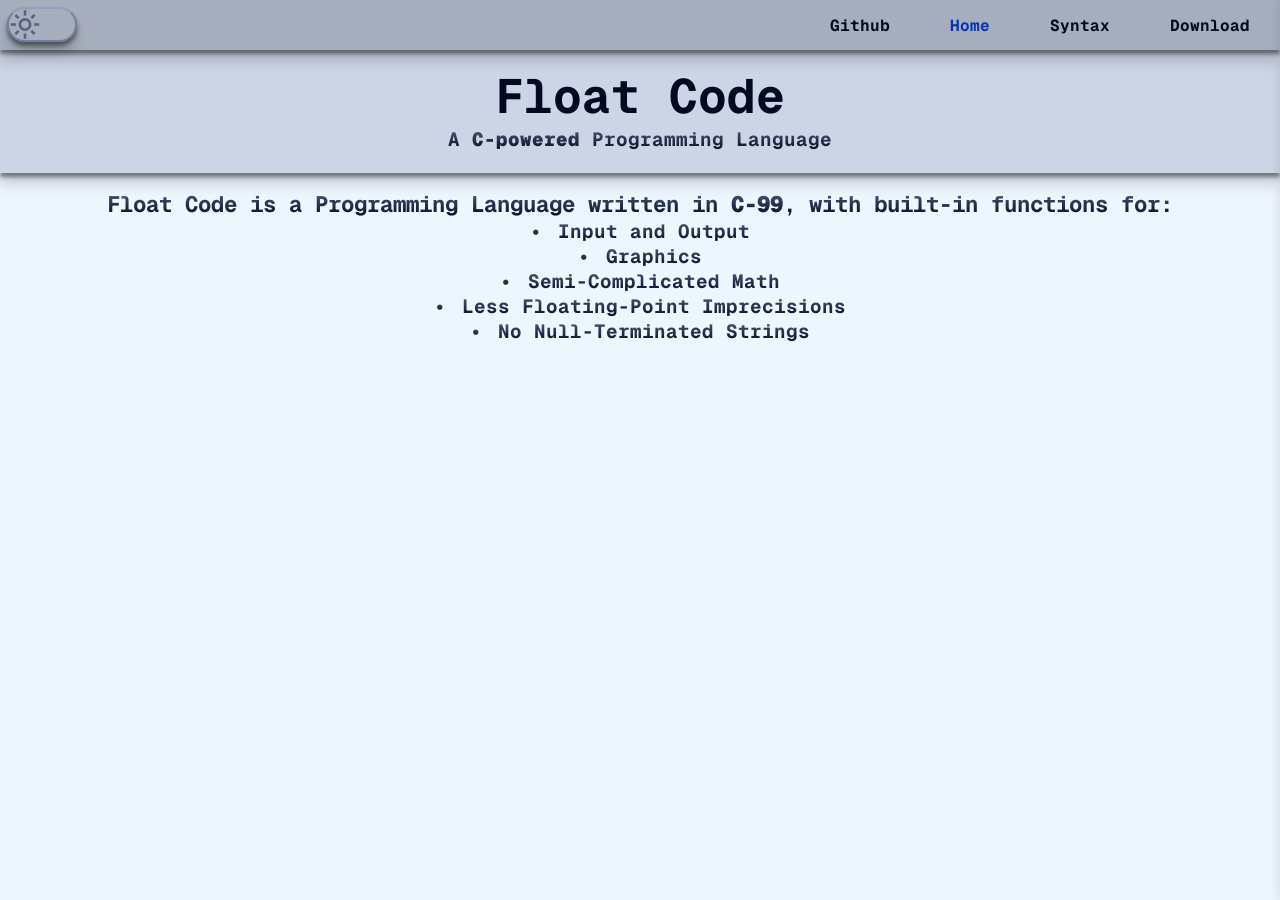
==== index.html @ ca7fb3c3 "website" ====
<!DOCTYPE html>
<html lang="en">
<head>
	<meta charset="UTF-8">
	<meta name="viewport" content="width=device-width, initial-scale=1.0">
	<title>Float Code</title>
	<link rel="icon" href="images/icon.png">
	<link rel="stylesheet" href="style.css">
	<script type="text/javascript" src="index.js" defer></script>
</head>
<body>
	<header>
		<h1>Float Code</h1>
		<h6>A <b>C-powered</b> Programming Language</h6>
	</header>

	<main>
		<h5>Float Code is a Programming Language written in <b>C-99</b>, with built-in functions for:</h5>
		<ul>
			<h6>Input and Output</h6>
			<h6>Graphics</h6>
			<h6>Semi-Complicated Math</h6>
			<h6>Less Floating-Point Imprecisions</h6>
			<h6>No Null-Terminated Strings</h6>
		</ul>
	</main>

	<footer>
	</footer>
	
	<nav>
		<ul class="sidebar">
			<li onclick='toggleSidebar()'><a id="hide">
				<svg xmlns="http://www.w3.org/2000/svg" height="24px" viewBox="0 -960 960 960" width="24px" fill="#4d4d4d"><path d="m256-200-56-56 224-224-224-224 56-56 224 224 224-224 56 56-224 224 224 224-56 56-224-224-224 224Z"/></svg>
			</a></li>
			
			<li><a onclick="openSite('https://github.com/texugo-lab/fcc---Float-Code-Compiler')">Github</a></li>
			<li><a class="active">Home</a></li>
			<li><a onclick="openSite('syntax.html')">Syntax</a></li>
			<li><a onclick="window.open('fcc.exe')">Download</a></li>
		</ul>
		<ul>
			<li><button id="theme-switch" onclick="toggleMode()">
				<svg id="dark-mode" xmlns="http://www.w3.org/2000/svg"height="24px"width="24px"viewBox="0 -960 960 960"fill="#e3e3e3"><path d="M480-120q-150 0-255-105T120-480q0-150 105-255t255-105q14 0 27.5 1t26.5 3q-41 29-65.5 75.5T444-660q0 90 63 153t153 63q55 0 101-24.5t75-65.5q2 13 3 26.5t1 27.5q0 150-105 255T480-120Zm0-80q88 0 158-48.5T740-375q-20 5-40 8t-40 3q-123 0-209.5-86.5T364-660q0-20 3-40t8-40q-78 32-126.5 102T200-480q0 116 82 198t198 82Zm-10-270Z"/></svg>
				<svg id="light-mode" xmlns="http://www.w3.org/2000/svg"height="24px"width="24px"viewBox="0 -960 960 960"fill="#e3e3e3"><path d="M565-395q35-35 35-85t-35-85q-35-35-85-35t-85 35q-35 35-35 85t35 85q35 35 85 35t85-35Zm-226.5 56.5Q280-397 280-480t58.5-141.5Q397-680 480-680t141.5 58.5Q680-563 680-480t-58.5 141.5Q563-280 480-280t-141.5-58.5ZM200-440H40v-80h160v80Zm720 0H760v-80h160v80ZM440-760v-160h80v160h-80Zm0 720v-160h80v160h-80ZM256-650l-101-97 57-59 96 100-52 56Zm492 496-97-101 53-55 101 97-57 59Zm-98-550 97-101 59 57-100 96-56-52ZM154-212l101-97 55 53-97 101-59-57Zm326-268Z"/></svg>
			</button></li>

			<li><a onclick="openSite('https://github.com/texugo-lab/fcc---Float-Code-Compiler')">Github</a></li>
			<li><a class="active">Home</a></li>
			<li><a onclick="openSite('syntax.html')">Syntax</a></li>
			<li><a onclick="window.open('fcc.exe')">Download</a></li>

			<li id="sidebarButton" onclick='toggleSidebar()'><a id="show">
				<svg xmlns="http://www.w3.org/2000/svg" height="24px" viewBox="0 -960 960 960" width="24px" fill="#b3b3b3"><path d="M120-240v-80h720v80H120Zm0-200v-80h720v80H120Zm0-200v-80h720v80H120Z"/></svg>
			</a></li>
		</ul>
	</nav>
</body>

</html>
---- style.css ----
/* FIRA CODE + GEIST MONO */

@import
url('https://fonts.googleapis.com/css2?family=Fira+Code:wght@300..700&family=Geist+Mono:ital,wght@0,100..900;1,100..900&display=swap');

:root{
	--ease: all 0.7s cubic-bezier(0.3, 0.8, 0.2, 1);
	--blur: blur(0.5dvh);
}

:root{
	--bg-dark: oklch(0.75 0.025 264);
	--bg: oklch(0.87 0.025 264);
	--bg-light: oklch(0.97 0.025 264);

	--text: oklch(0.15 0.05 264);
	--text-muted: oklch(0.5 0.05 264);

	--sidebar: oklch(0.9 0.025 264 / 0.5);
	--sidebar-hover: oklch(0.95 0.025 264 / 0.5);
	--sidebar-active: oklch(1 0.025 264 / 0.5);

	--highlight: oklch(1 0.05 264);

	--border: oklch(0.6 0.05 264);
	--border-muted: oklch(0.7 0.05 264);

	--shadow: 0px 4px 4px hsla(0, 0%, 0%, 0.45), 0px 12px 12px hsla(0, 0%, 0%, 0.15);
	--inverse-shadow: 0px -4px 4px hsla(0, 0%, 0%, 0.45), 0px -12px 12px hsla(0, 0%, 0%, 0.15);
	--sidebar-shadow: -4px 0px 4px hsla(0, 0%, 0%, 0.45), -12px 0px 12px hsla(0, 0%, 0%, 0.15);

	--selected-text: oklch(0.4 0.2 264);

	--primary: oklch(0.4 0.1 264);
	--secondary: oklch(0.4 0.1 84);

	--danger: oklch(0.5 0.05 30);
	--warning: oklch(0.5 0.05 100);
	--success: oklch(0.5 0.05 160);
	--info: oklch(0.5 0.05 260);
}
.darkmode{
	--bg-dark: oklch(0.1 0.025 264);
	--bg: oklch(0.15 0.025 264);
	--bg-light: oklch(0.2 0.025 264);

	--text: oklch(0.96 0.05 264);
	--text-muted: oklch(0.60 0.05 264.129);

	--sidebar: oklch(0.1 0.025 264 / 0.5);
	--sidebar-hover: oklch(0.2 0.025 264 / 0.5);
	--sidebar-active: oklch(0.3 0.025 264 / 0.5);

	--highlight: oklch(0.5 0.05 264);

	--border: oklch(0.4 0.05 264);
	--border-muted: oklch(0.3 0.05 264);

	--shadow: 0px 1.5px 0px var(--highlight);
	--inverse-shadow: 0px -1.5px 0px var(--highlight);
	--sidebar-shadow: -1.5px 0px 0px var(--highlight);

	--selected-text: oklch(0.76 0.2 264);

	--primary: oklch(0.76 0.1 264);
	--secondary: oklch(0.76 0.1 84);
	
	--danger: oklch(0.7 0.05 30);
	--warning: oklch(0.7 0.05 100);
	--success: oklch(0.7 0.05 160);
	--info: oklch(0.7 0.05 260);
}
*{
	font-family: Geist Mono, monospace;
	font-weight: 700;
	margin: 0;
	padding: 0;
}

body{
	background-color: var(--bg-light);
	transition: var(--ease);
}

main{
	margin-top: 1rem;
}

h1{
	font-size: 3rem;
} h2{
	font-size: 2.6rem;
} h3{
	font-size: 2.2rem;
} h4{
	font-size: 1.8rem;
} h5{
	font-size: 1.4rem;
} h6{
	font-size: 1.2rem;
}
h1, h2 {
	color: var(--text);
}
h3, h4, h5, h6 {
	background: linear-gradient(  0deg, var(--text), var(--text-muted));
   -webkit-background-clip: text;
   -webkit-text-fill-color: transparent;
   background-clip: text;
}
.darkmode h3, .darkmode h4, .darkmode h5, .darkmode h6 {
	background: linear-gradient(180deg, var(--text), var(--text-muted));
   -webkit-background-clip: text;
   -webkit-text-fill-color: transparent;
   background-clip: text;
}
h1, h2, h3, h4, h5, h6 {
	text-align: center;
}

/* HEADER */

header::before{
	content: "a";
	font-size: 50px;
	color: transparent;
}
header{
	background: var(--bg);
	box-shadow: var(--shadow);
	transition: var(--ease);
}
header::after{
	content: "a";
	font-size: 1rem;
	color: transparent;
}

/* BOLD */

b{
	font-weight: 900;
}

/* LISTS */

main ul *::before{
	content: "•";
	margin-right: 1rem;
}

/* NAVIGATION BAR */

nav{
	background: var(--bg-dark);
	box-shadow: var(--shadow);
	position: fixed;
	top: 0;
	left: 0;
	width: 100%;
	transition: var(--ease);
}
nav ul{
	width: 100%;
	list-style: none;
	display: flex;
	justify-content: flex-end;
	align-items: center;
}
nav li{
	height: 50px;
}
nav a{
	height: 100%;
	padding: 0 30px;
	text-decoration: none;
	display: flex;
	align-items: center;
	color: var(--text);
}
nav a:hover{
	background-color: var(--bg);
}
nav a:active{
	background-color: var(--bg-light);
}
nav li:first-child{
	margin-right: auto;
}
svg{
	fill: var(--text-muted);
}
nav .active{
	color: var(--selected-text);
}
nav #show{
	display: none;
	width: 50px;
	padding: 0px;

	align-items: center;
	justify-content: center;
}
@media (max-width: 575px){
	nav a{
		display: none;
	}
	nav #show{
		display: flex;
	}
}


/* THEME */

#theme-switch{
	margin: 7px;
	height: 35px;
	width: 70px;
	
	background-color: var(--bg-dark);
	border-radius: 100px;

	border: 2px solid var(--border);
	border-top: 2px solid var(--border-muted);
	box-shadow: var(--shadow);
}
.darkmode #theme-switch{
	box-shadow: 0 0 0 transparent;
}
#theme-switch:hover{
	background-color: var(--bg);
}
#theme-switch:active{
	background-color: var(--bg-light);
}
#theme-switch svg{
	height: 100%;
	width: 100%;
}
#theme-switch #light-mode{
	top: -31px;
}
#theme-switch #dark-mode,
#theme-switch #light-mode {
	display: block;
	position: relative;
	transition: var(--ease);
}
#theme-switch #dark-mode,
#theme-switch #light-mode {
	left: -17.5px;
}
.darkmode #theme-switch #dark-mode,
.darkmode #theme-switch #light-mode {
	left: 17.5px;
}
#theme-switch #dark-mode,
.darkmode #theme-switch #light-mode{
	opacity: 0;
}
#theme-switch #light-mode,
.darkmode #theme-switch #dark-mode{
	opacity: 1;
}

/* SIDEBAR */

.sidebar{
	position: fixed;
	top: 0;
	right: -46vw;
	height: 100vh;
	width: 45vw;
	z-index: 999;
	background-color: var(--sidebar);
	backdrop-filter: var(--blur);
	box-shadow: var(--sidebar-shadow);

	display: flex;
	flex-direction: column;
	align-items: flex-start;
	justify-content: flex-start;
	transition: var(--ease);
}
.sidebar li{
	position: relative;
	top: -50px;
	width: 100%;
}
.sidebar a{
	display: flex;
	width: 100%;
}
.sidebar a:hover{
	background-color: var(--sidebar-hover);
	box-shadow: var(--shadow);
}
.sidebar a:active{
	background-color: var(--sidebar-active);
	box-shadow: var(--shadow);
}
.sidebar li:nth-child(1){
	top: 0px;
}
.sidebar li:nth-child(2){
	width: calc(30vw - 115px);
}
.sidebar #hide{
	width: 50px;
	padding: 0 2.5px;
	margin-left: auto;

	display: flex;
	align-items: center;
	justify-content: center;
}

/* LINE BREAK */

.lr{
	width: 90%;
	height: 2px;

	margin-left: 5%;

	background-color: var(--bg-dark);
}
.darkmode .lr{
	background-color: var(--highlight);
}
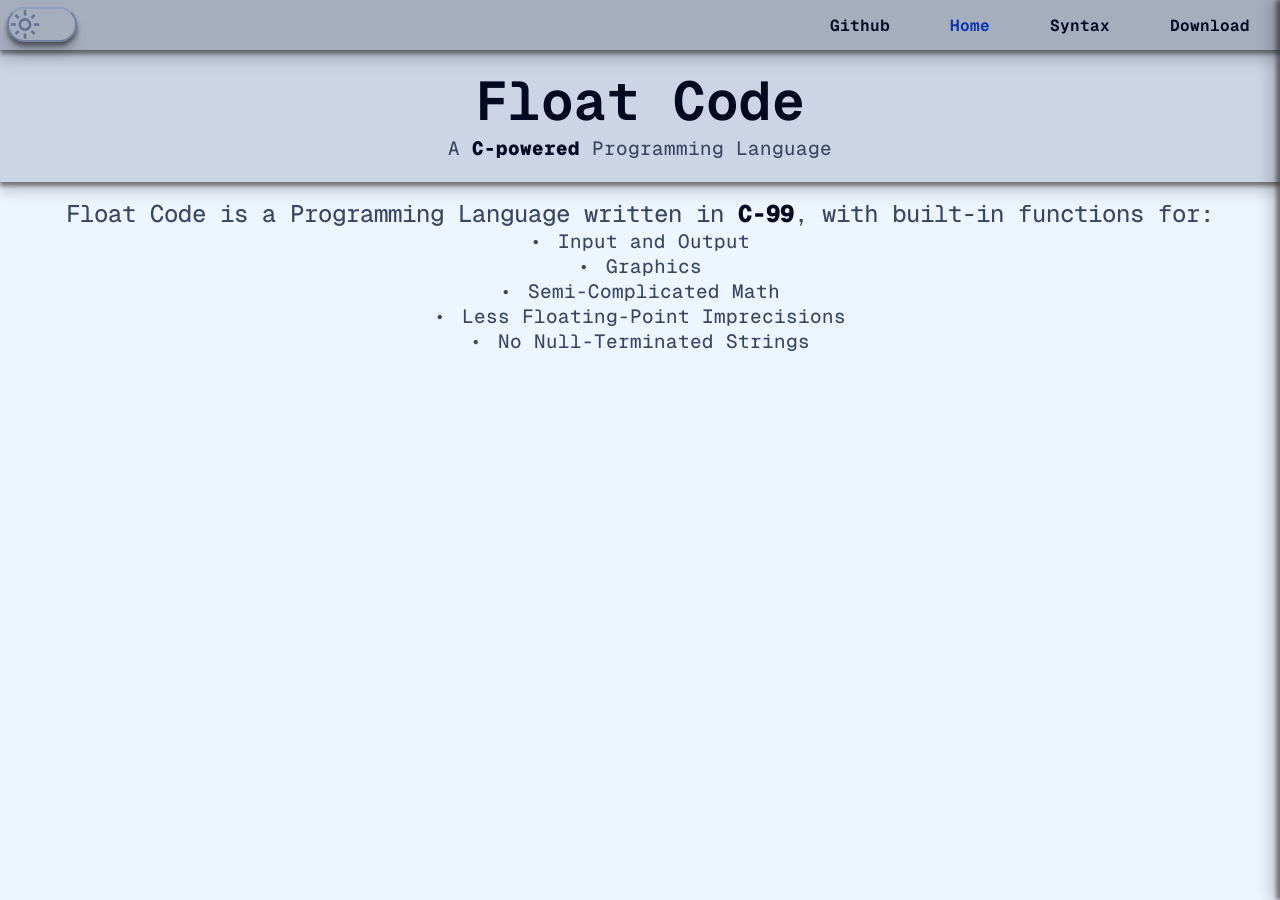
==== commit 17ddd1e0: "website" ====
--- a/index.html
+++ b/index.html
@@ -33,7 +33,7 @@
 			<li onclick='toggleSidebar()'><a id="hide">
 				<svg xmlns="http://www.w3.org/2000/svg" height="24px" viewBox="0 -960 960 960" width="24px" fill="#4d4d4d"><path d="m256-200-56-56 224-224-224-224 56-56 224 224 224-224 56 56-224 224 224 224-56 56-224-224-224 224Z"/></svg>
 			</a></li>
-			
+
 			<li><a onclick="openSite('https://github.com/texugo-lab/fcc---Float-Code-Compiler')">Github</a></li>
 			<li><a class="active">Home</a></li>
 			<li><a onclick="openSite('syntax.html')">Syntax</a></li>
--- a/style.css
+++ b/style.css
@@ -4,21 +4,26 @@
 url('https://fonts.googleapis.com/css2?family=Fira+Code:wght@300..700&family=Geist+Mono:ital,wght@0,100..900;1,100..900&display=swap');
 
 :root{
-	--ease: all 0.7s cubic-bezier(0.3, 0.8, 0.2, 1);
-	--blur: blur(0.5dvh);
+	--ease: all 0.7s cubic-bezier(0.5, 0.3, 0.3, 0.7);
+	--blur: blur(5px);
+
+	--scrollbar: oklch(0.25 0.025 264);
+	--scrollbar-thumb: oklch(0.45 0.025 264);
 }
 
 :root{
 	--bg-dark: oklch(0.75 0.025 264);
 	--bg: oklch(0.87 0.025 264);
 	--bg-light: oklch(0.97 0.025 264);
+	--code-bg: oklch(0.87 0.025 264);
 
 	--text: oklch(0.15 0.05 264);
-	--text-muted: oklch(0.5 0.05 264);
-
-	--sidebar: oklch(0.9 0.025 264 / 0.5);
-	--sidebar-hover: oklch(0.95 0.025 264 / 0.5);
-	--sidebar-active: oklch(1 0.025 264 / 0.5);
+	--text-half-muted: oklch(0.4 0.05 264);
+	--text-muted: oklch(0.55 0.05 264);
+
+	--sidebar: oklch(0.9 0.025 264 / 0.35);
+	--sidebar-hover: oklch(0.95 0.025 264 / 0.35);
+	--sidebar-active: oklch(1 0.025 264 / 0.35);
 
 	--highlight: oklch(1 0.05 264);
 
@@ -28,6 +33,7 @@
 	--shadow: 0px 4px 4px hsla(0, 0%, 0%, 0.45), 0px 12px 12px hsla(0, 0%, 0%, 0.15);
 	--inverse-shadow: 0px -4px 4px hsla(0, 0%, 0%, 0.45), 0px -12px 12px hsla(0, 0%, 0%, 0.15);
 	--sidebar-shadow: -4px 0px 4px hsla(0, 0%, 0%, 0.45), -12px 0px 12px hsla(0, 0%, 0%, 0.15);
+	--inverse-sidebar-shadow: 4px 0px 4px hsla(0, 0%, 0%, 0.45), 12px 0px 12px hsla(0, 0%, 0%, 0.15);
 
 	--selected-text: oklch(0.4 0.2 264);
 
@@ -38,18 +44,21 @@
 	--warning: oklch(0.5 0.05 100);
 	--success: oklch(0.5 0.05 160);
 	--info: oklch(0.5 0.05 260);
+
 }
 .darkmode{
-	--bg-dark: oklch(0.1 0.025 264);
-	--bg: oklch(0.15 0.025 264);
-	--bg-light: oklch(0.2 0.025 264);
-
-	--text: oklch(0.96 0.05 264);
-	--text-muted: oklch(0.60 0.05 264.129);
-
-	--sidebar: oklch(0.1 0.025 264 / 0.5);
-	--sidebar-hover: oklch(0.2 0.025 264 / 0.5);
-	--sidebar-active: oklch(0.3 0.025 264 / 0.5);
+	--bg-dark: oklch(0 0.025 264);
+	--bg: oklch(0.175 0.025 264);
+	--bg-light: oklch(0.25 0.025 264);
+	--code-bg: oklch(0.175 0.025 264);
+
+	--text: oklch(0.95 0.05 264);
+	--text-half-muted: oklch(0.7 0.05 264);
+	--text-muted: oklch(0.6 0.05 264);
+
+	--sidebar: oklch(0 0.025 264 / 0.5);
+	--sidebar-hover: oklch(0.25 0.025 264 / 0.5);
+	--sidebar-active: oklch(0.5 0.025 264 / 0.5);
 
 	--highlight: oklch(0.5 0.05 264);
 
@@ -59,6 +68,7 @@
 	--shadow: 0px 1.5px 0px var(--highlight);
 	--inverse-shadow: 0px -1.5px 0px var(--highlight);
 	--sidebar-shadow: -1.5px 0px 0px var(--highlight);
+	--inverse-sidebar-shadow: 1.5px 0px 0px var(--highlight);
 
 	--selected-text: oklch(0.76 0.2 264);
 
@@ -72,50 +82,44 @@
 }
 *{
 	font-family: Geist Mono, monospace;
-	font-weight: 700;
 	margin: 0;
 	padding: 0;
 }
 
+html{
+	scrollbar-width: 1.25dvw;
+	scrollbar-color: var(--scrollbar-thumb) var(--scrollbar);
+}
 body{
 	background-color: var(--bg-light);
 	transition: var(--ease);
 }
-
 main{
 	margin-top: 1rem;
 }
 
 h1{
-	font-size: 3rem;
+	font-size: 3.4rem;
 } h2{
-	font-size: 2.6rem;
+	font-size: 2.4rem;
 } h3{
-	font-size: 2.2rem;
+	font-size: 2.1rem;
 } h4{
 	font-size: 1.8rem;
 } h5{
-	font-size: 1.4rem;
+	font-size: 1.5rem;
 } h6{
 	font-size: 1.2rem;
 }
-h1, h2 {
+h1, h2{
 	color: var(--text);
-}
-h3, h4, h5, h6 {
-	background: linear-gradient(  0deg, var(--text), var(--text-muted));
-   -webkit-background-clip: text;
-   -webkit-text-fill-color: transparent;
-   background-clip: text;
-}
-.darkmode h3, .darkmode h4, .darkmode h5, .darkmode h6 {
-	background: linear-gradient(180deg, var(--text), var(--text-muted));
-   -webkit-background-clip: text;
-   -webkit-text-fill-color: transparent;
-   background-clip: text;
-}
-h1, h2, h3, h4, h5, h6 {
 	text-align: center;
+	font-weight: 650;
+}
+h3, h4, h5, h6{
+	color: var(--text-half-muted);
+	text-align: center;
+	font-weight: 450;
 }
 
 /* HEADER */
@@ -139,7 +143,8 @@
 /* BOLD */
 
 b{
-	font-weight: 900;
+	color: var(--text);
+	font-weight: 850;
 }
 
 /* LISTS */
@@ -171,12 +176,16 @@
 	height: 50px;
 }
 nav a{
+	font-weight: 650;
 	height: 100%;
 	padding: 0 30px;
 	text-decoration: none;
 	display: flex;
 	align-items: center;
 	color: var(--text);
+
+	cursor: default;
+	transition: var(--ease);
 }
 nav a:hover{
 	background-color: var(--bg);
@@ -210,6 +219,57 @@
 	}
 }
 
+/* SIDEBAR */
+
+.sidebar{
+	position: fixed;
+	top: 0;
+	right: -45.1vw;
+	height: 100vh;
+	width: 45vw;
+	z-index: 999;
+	background-color: var(--sidebar);
+	backdrop-filter: var(--blur);
+	box-shadow: var(--sidebar-shadow);
+
+	display: flex;
+	flex-direction: column;
+	align-items: flex-start;
+	justify-content: flex-start;
+	transition: var(--ease);
+}
+.sidebar li{
+	position: relative;
+	top: -50px;
+	width: 100%;
+}
+.sidebar a{
+	display: flex;
+	width: 100%;
+}
+.sidebar a:hover{
+	background-color: var(--sidebar-hover);
+	box-shadow: var(--shadow);
+}
+.sidebar a:active{
+	background-color: var(--sidebar-active);
+	box-shadow: var(--shadow);
+}
+.sidebar li:nth-child(1){
+	top: 0px;
+}
+.sidebar li:nth-child(2){
+	width: calc(30vw - 115px);
+}
+.sidebar #hide{
+	width: 50px;
+	padding: 0 2.5px;
+	margin-left: auto;
+
+	display: flex;
+	align-items: center;
+	justify-content: center;
+}
 
 /* THEME */
 
@@ -264,68 +324,66 @@
 	opacity: 1;
 }
 
-/* SIDEBAR */
-
-.sidebar{
-	position: fixed;
-	top: 0;
-	right: -46vw;
-	height: 100vh;
-	width: 45vw;
-	z-index: 999;
-	background-color: var(--sidebar);
-	backdrop-filter: var(--blur);
-	box-shadow: var(--sidebar-shadow);
-
-	display: flex;
-	flex-direction: column;
-	align-items: flex-start;
-	justify-content: flex-start;
-	transition: var(--ease);
-}
-.sidebar li{
-	position: relative;
-	top: -50px;
-	width: 100%;
-}
-.sidebar a{
-	display: flex;
-	width: 100%;
-}
-.sidebar a:hover{
-	background-color: var(--sidebar-hover);
-	box-shadow: var(--shadow);
-}
-.sidebar a:active{
-	background-color: var(--sidebar-active);
-	box-shadow: var(--shadow);
-}
-.sidebar li:nth-child(1){
-	top: 0px;
-}
-.sidebar li:nth-child(2){
-	width: calc(30vw - 115px);
-}
-.sidebar #hide{
-	width: 50px;
-	padding: 0 2.5px;
-	margin-left: auto;
-
-	display: flex;
-	align-items: center;
-	justify-content: center;
-}
-
 /* LINE BREAK */
 
 .lr{
-	width: 90%;
+	--width: 97.5%;
+	width: var(--width);
 	height: 2px;
-
-	margin-left: 5%;
-
-	background-color: var(--bg-dark);
+	margin-top: 2.5rem;
+	margin-bottom: 2rem;
+	margin-left: calc((100% - var(--width)) / 2);
+
+	/* background-color: var(--bg-dark); */
+	
+	background: linear-gradient(-90deg, transparent, var(--bg-dark)   30%, var(--bg-dark)   70%, transparent)
 }
 .darkmode .lr{
-	background-color: var(--highlight);
-}
+	background: linear-gradient(-90deg, transparent, var(--highlight) 30%, var(--highlight) 70%, transparent)
+}
+
+/* CODE */
+
+.code{
+	--width: 90%;
+	width: var(--width);
+	margin-left: calc((100% - var(--width)) / 2);
+
+	box-shadow: var(--shadow);
+	background-color: var(--code-bg);
+
+	transition: var(--ease);
+}
+.code *{
+	font-family: Fira Code;
+	font-weight: 500;
+
+	text-align: left;
+	font-size: 1.3rem;
+	margin-top: 0.5rem;
+	margin-bottom: 0.5rem;
+	line-height: 32px;
+
+	color: var(--text-muted);
+}
+.code #highlight{
+	color: var(--text);
+}
+.code h2::before, .code h3::before, .code h4::before, .code h5::before, .code h6::before{
+	color: oklch(from var(--text-muted) l c h / 0.35);
+}
+.code h2::before{
+	content: "-> ";
+}
+.code h3::before{
+	content: "-> -> ";
+}
+.code h4::before{
+	content: "-> -> -> ";
+}
+.code h5::before{
+	content: "-> -> -> -> ";
+}
+.code h6::before{
+	content: "-> -> -> -> -> ";
+}
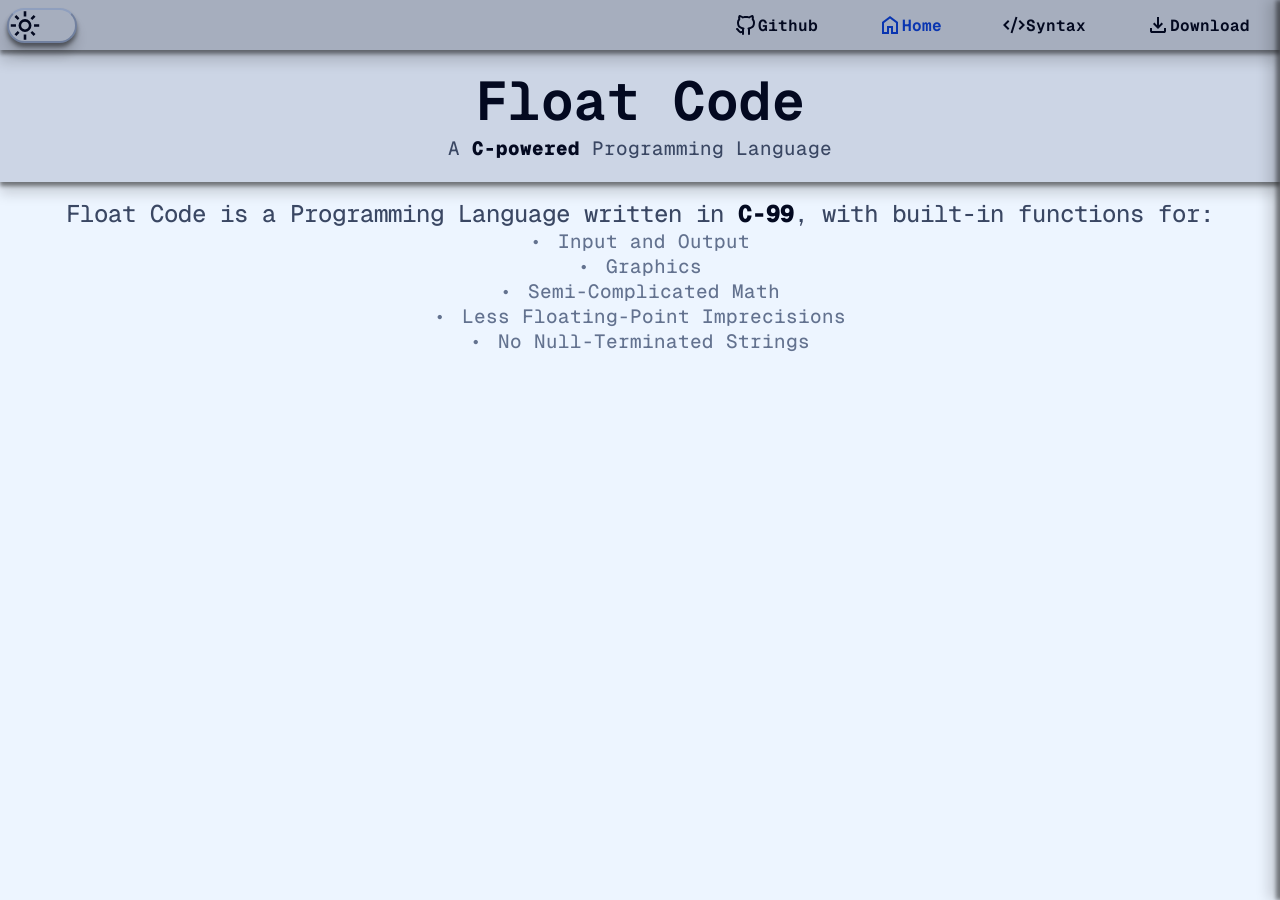
==== commit 29649682: "s" ====
--- a/index.html
+++ b/index.html
@@ -34,10 +34,22 @@
 				<svg xmlns="http://www.w3.org/2000/svg" height="24px" viewBox="0 -960 960 960" width="24px" fill="#4d4d4d"><path d="m256-200-56-56 224-224-224-224 56-56 224 224 224-224 56 56-224 224 224 224-56 56-224-224-224 224Z"/></svg>
 			</a></li>
 
-			<li><a onclick="openSite('https://github.com/texugo-lab/fcc---Float-Code-Compiler')">Github</a></li>
-			<li><a class="active">Home</a></li>
-			<li><a onclick="openSite('syntax.html')">Syntax</a></li>
-			<li><a onclick="window.open('fcc.exe')">Download</a></li>
+			<li><a onclick="openSite('https://github.com/texugo-lab/fcc---Float-Code-Compiler')">
+				<svg xmlns="http://www.w3.org/2000/svg" viewBox="0 0 24 24"><path d="M 5.5878906,2.078125 C 5.36568,2.083063 5.1367188,2.1347656 5.1367187,2.1347656 A 1.0001,1.0001 0 0 0 4.4882812,2.6894531 C 4.0058626,3.7631778 3.9839171,4.953445 4.2695312,6.0839844 3.497045,7.0652828 3.0012835,8.2382621 3,9.4980469 A 1.0001,1.0001 0 0 0 3,9.5 c 0,2.495652 0.7837101,4.277116 2.0449219,5.369141 0.8783697,0.760539 1.9199114,1.109545 2.9746094,1.34375 -0.0017,0.0083 -0.012072,0.01512 -0.013672,0.02344 -0.096983,0.504311 -0.051863,0.95814 0.00195,1.388672 L 8,17.5 v 0.613281 C 7.5423701,18.181326 7.0155796,18.300614 6.7578125,18.228516 6.3569672,18.116398 6.0775426,17.899623 5.7792969,17.556641 5.4810512,17.213658 5.2025465,16.753154 4.8535156,16.28125 4.5044847,15.809346 4.0438611,15.265313 3.28125,15.041016 A 1,1 0 0 0 2.0410156,15.71875 1,1 0 0 0 2.71875,16.958984 c 0.087389,0.0257 0.2638747,0.155498 0.5273438,0.511719 0.263469,0.356221 0.5716831,0.87892 1.0234374,1.398438 C 4.7212856,19.388658 5.3570953,19.91329 6.21875,20.154297 6.7151706,20.293147 7.3920133,20.10211 8,20.037109 V 21 a 1,1 0 0 0 1,1 1,1 0 0 0 1,-1 v -3.5 a 1.0001,1.0001 0 0 0 -0.00781,-0.125 C 9.946004,17.005532 9.9407328,16.758971 9.96875,16.613281 c 0.028017,-0.145689 0.056132,-0.224101 0.238281,-0.40625 A 1.0001,1.0001 0 0 0 9.6074219,14.505859 C 8.3022971,14.366025 7.144257,14.040397 6.3554687,13.357422 5.5666805,12.674447 5,11.604348 5,9.5 5.0014584,8.5651112 5.366231,7.6668127 6.0175781,6.9960937 a 1.0001,1.0001 0 0 0 0.21875,-1.0488281 C 6.0288464,5.3956874 6.1826724,4.8176875 6.2890625,4.2480469 6.7362359,4.368133 7.3504008,4.568887 8.3457031,5.2324219 a 1.0001,1.0001 0 0 0 0.8066407,0.1347656 c 1.8675402,-0.4863818 3.8277722,-0.4863818 5.6953122,0 a 1.0001,1.0001 0 0 0 0.806641,-0.1347656 c 0.995302,-0.6635349 1.609467,-0.8642889 2.05664,-0.984375 0.106391,0.5696406 0.260217,1.1476405 0.05273,1.6992187 a 1.0001,1.0001 0 0 0 0.21875,1.0488281 C 18.634223,7.6672799 18.999047,8.5663602 19,9.5019531 c -4.38e-4,2.1027299 -0.566986,3.1727579 -1.355469,3.8554689 -0.788788,0.682975 -1.946828,1.008603 -3.251953,1.148437 a 1.0001,1.0001 0 0 0 -0.599609,1.701172 c 0.20179,0.201791 0.174934,0.18437 0.195312,0.306641 C 14.00866,16.635943 14,16.966667 14,17.5 V 21 a 1,1 0 0 0 1,1 1,1 0 0 0 1,-1 v -3.5 c 0,-0.455582 0.03316,-0.821706 -0.03906,-1.283203 1.061423,-0.233445 2.11033,-0.582406 2.99414,-1.347656 C 20.21629,13.777116 21,11.995652 21,9.5 a 1.0001,1.0001 0 0 0 0,-0.00195 C 20.998717,8.2382621 20.502955,7.0652828 19.730469,6.0839844 20.016083,4.953445 19.994137,3.7631778 19.511719,2.6894531 A 1.0001,1.0001 0 0 0 18.863281,2.1347656 c 0,0 -0.228961,-0.051703 -0.451172,-0.056641 -0.22221,-0.00494 -0.514594,0.015401 -0.875,0.09375 -0.623914,0.1356335 -1.547587,0.5747827 -2.589843,1.2089844 -1.943884,-0.4426966 -3.950648,-0.4426966 -5.8945316,0 C 8.0104776,2.7466577 7.0868046,2.3075085 6.4628906,2.171875 6.1024846,2.0935259 5.8101013,2.073187 5.5878906,2.078125 Z"/></svg>
+				Github
+			</a></li>
+			<li><a class="active">
+				<svg xmlns="http://www.w3.org/2000/svg" viewBox="0 -960 960 960"><path d="M240-200h120v-240h240v240h120v-360L480-740 240-560v360Zm-80 80v-480l320-240 320 240v480H520v-240h-80v240H160Zm320-350Z"/></svg>
+				Home
+			</a></li>
+			<li><a onclick="openSite('syntax.html')">
+				<svg xmlns="http://www.w3.org/2000/svg" viewBox="0 -960 960 960"><path d="M240-280 40-480l200-200 56 56-143 144 143 144-56 56Zm178 132-76-24 200-640 76 24-200 640Zm302-132-56-56 143-144-143-144 56-56 200 200-200 200Z"/></svg>
+				Syntax
+			</a></li>
+			<li><a onclick="window.open('fcc.exe')">
+				<svg xmlns="http://www.w3.org/2000/svg" viewBox="0 -960 960 960"><path d="M480-320 280-520l56-58 104 104v-326h80v326l104-104 56 58-200 200ZM240-160q-33 0-56.5-23.5T160-240v-120h80v120h480v-120h80v120q0 33-23.5 56.5T720-160H240Z"/></svg>
+				Download
+			</a></li>
 		</ul>
 		<ul>
 			<li><button id="theme-switch" onclick="toggleMode()">
@@ -45,10 +57,22 @@
 				<svg id="light-mode" xmlns="http://www.w3.org/2000/svg"height="24px"width="24px"viewBox="0 -960 960 960"fill="#e3e3e3"><path d="M565-395q35-35 35-85t-35-85q-35-35-85-35t-85 35q-35 35-35 85t35 85q35 35 85 35t85-35Zm-226.5 56.5Q280-397 280-480t58.5-141.5Q397-680 480-680t141.5 58.5Q680-563 680-480t-58.5 141.5Q563-280 480-280t-141.5-58.5ZM200-440H40v-80h160v80Zm720 0H760v-80h160v80ZM440-760v-160h80v160h-80Zm0 720v-160h80v160h-80ZM256-650l-101-97 57-59 96 100-52 56Zm492 496-97-101 53-55 101 97-57 59Zm-98-550 97-101 59 57-100 96-56-52ZM154-212l101-97 55 53-97 101-59-57Zm326-268Z"/></svg>
 			</button></li>
 
-			<li><a onclick="openSite('https://github.com/texugo-lab/fcc---Float-Code-Compiler')">Github</a></li>
-			<li><a class="active">Home</a></li>
-			<li><a onclick="openSite('syntax.html')">Syntax</a></li>
-			<li><a onclick="window.open('fcc.exe')">Download</a></li>
+			<li><a onclick="openSite('https://github.com/texugo-lab/fcc---Float-Code-Compiler')">
+				<svg xmlns="http://www.w3.org/2000/svg" viewBox="0 0 24 24"><path d="M 5.5878906,2.078125 C 5.36568,2.083063 5.1367188,2.1347656 5.1367187,2.1347656 A 1.0001,1.0001 0 0 0 4.4882812,2.6894531 C 4.0058626,3.7631778 3.9839171,4.953445 4.2695312,6.0839844 3.497045,7.0652828 3.0012835,8.2382621 3,9.4980469 A 1.0001,1.0001 0 0 0 3,9.5 c 0,2.495652 0.7837101,4.277116 2.0449219,5.369141 0.8783697,0.760539 1.9199114,1.109545 2.9746094,1.34375 -0.0017,0.0083 -0.012072,0.01512 -0.013672,0.02344 -0.096983,0.504311 -0.051863,0.95814 0.00195,1.388672 L 8,17.5 v 0.613281 C 7.5423701,18.181326 7.0155796,18.300614 6.7578125,18.228516 6.3569672,18.116398 6.0775426,17.899623 5.7792969,17.556641 5.4810512,17.213658 5.2025465,16.753154 4.8535156,16.28125 4.5044847,15.809346 4.0438611,15.265313 3.28125,15.041016 A 1,1 0 0 0 2.0410156,15.71875 1,1 0 0 0 2.71875,16.958984 c 0.087389,0.0257 0.2638747,0.155498 0.5273438,0.511719 0.263469,0.356221 0.5716831,0.87892 1.0234374,1.398438 C 4.7212856,19.388658 5.3570953,19.91329 6.21875,20.154297 6.7151706,20.293147 7.3920133,20.10211 8,20.037109 V 21 a 1,1 0 0 0 1,1 1,1 0 0 0 1,-1 v -3.5 a 1.0001,1.0001 0 0 0 -0.00781,-0.125 C 9.946004,17.005532 9.9407328,16.758971 9.96875,16.613281 c 0.028017,-0.145689 0.056132,-0.224101 0.238281,-0.40625 A 1.0001,1.0001 0 0 0 9.6074219,14.505859 C 8.3022971,14.366025 7.144257,14.040397 6.3554687,13.357422 5.5666805,12.674447 5,11.604348 5,9.5 5.0014584,8.5651112 5.366231,7.6668127 6.0175781,6.9960937 a 1.0001,1.0001 0 0 0 0.21875,-1.0488281 C 6.0288464,5.3956874 6.1826724,4.8176875 6.2890625,4.2480469 6.7362359,4.368133 7.3504008,4.568887 8.3457031,5.2324219 a 1.0001,1.0001 0 0 0 0.8066407,0.1347656 c 1.8675402,-0.4863818 3.8277722,-0.4863818 5.6953122,0 a 1.0001,1.0001 0 0 0 0.806641,-0.1347656 c 0.995302,-0.6635349 1.609467,-0.8642889 2.05664,-0.984375 0.106391,0.5696406 0.260217,1.1476405 0.05273,1.6992187 a 1.0001,1.0001 0 0 0 0.21875,1.0488281 C 18.634223,7.6672799 18.999047,8.5663602 19,9.5019531 c -4.38e-4,2.1027299 -0.566986,3.1727579 -1.355469,3.8554689 -0.788788,0.682975 -1.946828,1.008603 -3.251953,1.148437 a 1.0001,1.0001 0 0 0 -0.599609,1.701172 c 0.20179,0.201791 0.174934,0.18437 0.195312,0.306641 C 14.00866,16.635943 14,16.966667 14,17.5 V 21 a 1,1 0 0 0 1,1 1,1 0 0 0 1,-1 v -3.5 c 0,-0.455582 0.03316,-0.821706 -0.03906,-1.283203 1.061423,-0.233445 2.11033,-0.582406 2.99414,-1.347656 C 20.21629,13.777116 21,11.995652 21,9.5 a 1.0001,1.0001 0 0 0 0,-0.00195 C 20.998717,8.2382621 20.502955,7.0652828 19.730469,6.0839844 20.016083,4.953445 19.994137,3.7631778 19.511719,2.6894531 A 1.0001,1.0001 0 0 0 18.863281,2.1347656 c 0,0 -0.228961,-0.051703 -0.451172,-0.056641 -0.22221,-0.00494 -0.514594,0.015401 -0.875,0.09375 -0.623914,0.1356335 -1.547587,0.5747827 -2.589843,1.2089844 -1.943884,-0.4426966 -3.950648,-0.4426966 -5.8945316,0 C 8.0104776,2.7466577 7.0868046,2.3075085 6.4628906,2.171875 6.1024846,2.0935259 5.8101013,2.073187 5.5878906,2.078125 Z"/></svg>
+				Github
+			</a></li>
+			<li><a class="active">
+				<svg xmlns="http://www.w3.org/2000/svg" viewBox="0 -960 960 960"><path d="M240-200h120v-240h240v240h120v-360L480-740 240-560v360Zm-80 80v-480l320-240 320 240v480H520v-240h-80v240H160Zm320-350Z"/></svg>
+				Home
+			</a></li>
+			<li><a onclick="openSite('syntax.html')">
+				<svg xmlns="http://www.w3.org/2000/svg" viewBox="0 -960 960 960"><path d="M240-280 40-480l200-200 56 56-143 144 143 144-56 56Zm178 132-76-24 200-640 76 24-200 640Zm302-132-56-56 143-144-143-144 56-56 200 200-200 200Z"/></svg>
+				Syntax
+			</a></li>
+			<li><a onclick="window.open('fcc.exe')">
+				<svg xmlns="http://www.w3.org/2000/svg" viewBox="0 -960 960 960"><path d="M480-320 280-520l56-58 104 104v-326h80v326l104-104 56 58-200 200ZM240-160q-33 0-56.5-23.5T160-240v-120h80v120h480v-120h80v120q0 33-23.5 56.5T720-160H240Z"/></svg>
+				Download
+			</a></li>
 
 			<li id="sidebarButton" onclick='toggleSidebar()'><a id="show">
 				<svg xmlns="http://www.w3.org/2000/svg" height="24px" viewBox="0 -960 960 960" width="24px" fill="#b3b3b3"><path d="M120-240v-80h720v80H120Zm0-200v-80h720v80H120Zm0-200v-80h720v80H120Z"/></svg>
--- a/style.css
+++ b/style.css
@@ -153,6 +153,9 @@
 	content: "•";
 	margin-right: 1rem;
 }
+main ul *{
+	color: var(--text-muted);
+}
 
 /* NAVIGATION BAR */
 
@@ -165,20 +168,26 @@
 	width: 100%;
 	transition: var(--ease);
 }
+nav svg{
+	height: 1.5rem;
+}
 nav ul{
 	width: 100%;
-	list-style: none;
 	display: flex;
 	justify-content: flex-end;
 	align-items: center;
 }
 nav li{
 	height: 50px;
+	display: flex;
+	justify-content: flex-end;
+	align-items: center;
 }
 nav a{
 	font-weight: 650;
 	height: 100%;
 	padding: 0 30px;
+	font-size: 1rem;
 	text-decoration: none;
 	display: flex;
 	align-items: center;
@@ -197,10 +206,14 @@
 	margin-right: auto;
 }
 svg{
-	fill: var(--text-muted);
+	fill: var(--text);
+	transition: var(--ease);
 }
 nav .active{
 	color: var(--selected-text);
+}
+nav .active svg{
+	fill: var(--selected-text);
 }
 nav #show{
 	display: none;
@@ -210,7 +223,7 @@
 	align-items: center;
 	justify-content: center;
 }
-@media (max-width: 575px){
+@media (max-width: 655px){
 	nav a{
 		display: none;
 	}
@@ -259,11 +272,11 @@
 	top: 0px;
 }
 .sidebar li:nth-child(2){
-	width: calc(30vw - 115px);
+	width: calc(100% - 50px);
 }
 .sidebar #hide{
 	width: 50px;
-	padding: 0 2.5px;
+	padding: 0px;
 	margin-left: auto;
 
 	display: flex;
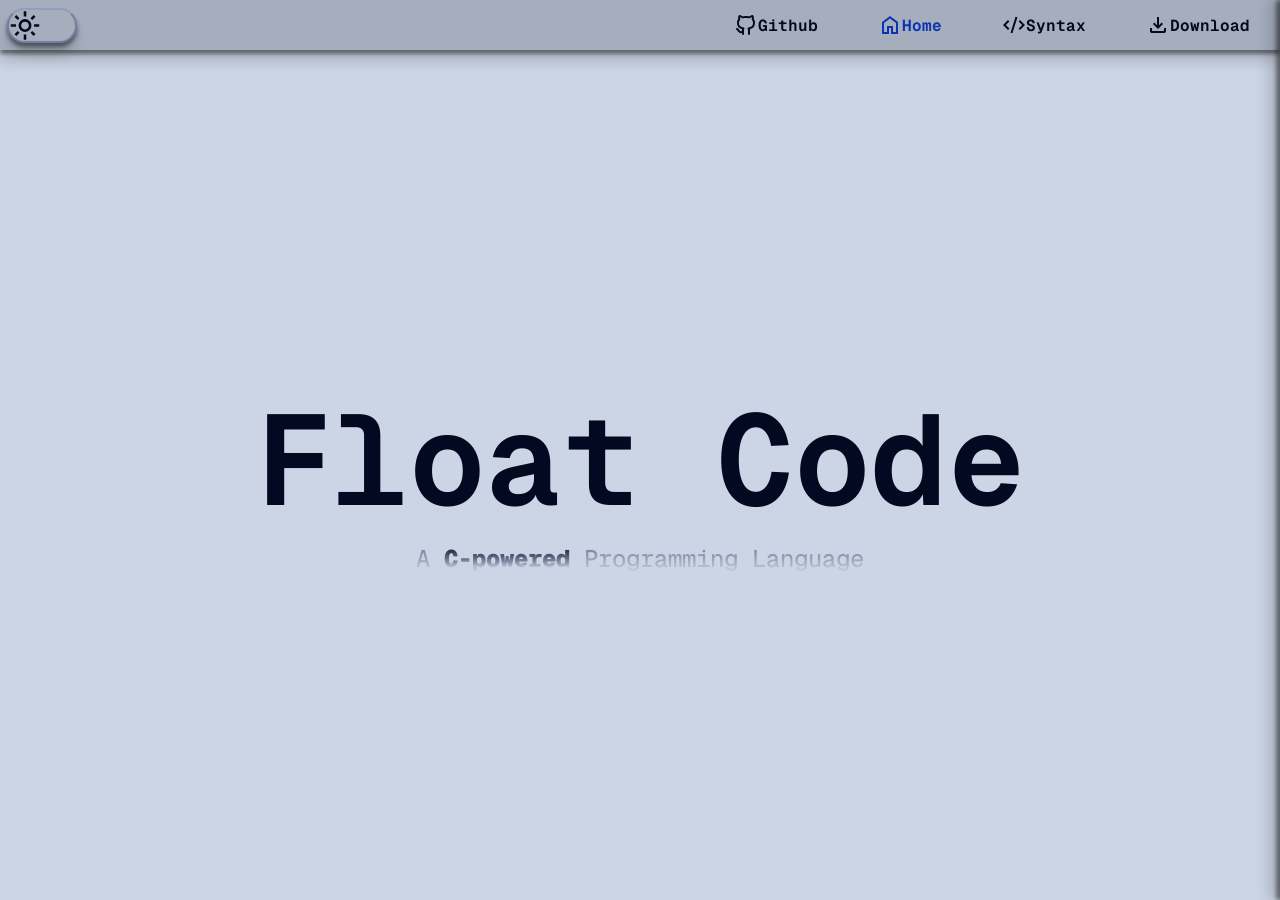
==== commit 158184e5: "syntax" ====
--- a/index.html
+++ b/index.html
@@ -9,24 +9,14 @@
 	<script type="text/javascript" src="index.js" defer></script>
 </head>
 <body>
-	<header>
-		<h1>Float Code</h1>
-		<h6>A <b>C-powered</b> Programming Language</h6>
-	</header>
-
 	<main>
-		<h5>Float Code is a Programming Language written in <b>C-99</b>, with built-in functions for:</h5>
-		<ul>
-			<h6>Input and Output</h6>
-			<h6>Graphics</h6>
-			<h6>Semi-Complicated Math</h6>
-			<h6>Less Floating-Point Imprecisions</h6>
-			<h6>No Null-Terminated Strings</h6>
-		</ul>
+		<div class="canvas">
+			<div>
+				<h1>Float Code</h1>
+				<h6 id="description">A <b>C-powered</b> Programming Language</h6>
+			</div>
+		</div>
 	</main>
-
-	<footer>
-	</footer>
 	
 	<nav>
 		<ul class="sidebar">
--- a/style.css
+++ b/style.css
@@ -87,15 +87,11 @@
 }
 
 html{
-	scrollbar-width: 1.25dvw;
-	scrollbar-color: var(--scrollbar-thumb) var(--scrollbar);
+	scrollbar-width: none;
 }
 body{
 	background-color: var(--bg-light);
 	transition: var(--ease);
-}
-main{
-	margin-top: 1rem;
 }
 
 h1{
@@ -121,23 +117,37 @@
 	text-align: center;
 	font-weight: 450;
 }
+h1, h2, h3, h4, h5, h6{
+	text-wrap: balance;
+}
 
 /* HEADER */
 
-header::before{
-	content: "a";
-	font-size: 50px;
+header{
+	margin-top: 50px;
+	margin-bottom: 1rem;
+	padding: 16px 32px;
+	background: var(--bg);
+	box-shadow: var(--shadow);
+	transition: var(--ease);
+
+	display: flex;
+	flex-wrap: wrap;
+	justify-content: center;
+	align-items: center;
+}
+header *{
+	width: 100dvw;
+}
+#description{
 	color: transparent;
-}
-header{
-	background: var(--bg);
-	box-shadow: var(--shadow);
-	transition: var(--ease);
-}
-header::after{
-	content: "a";
-	font-size: 1rem;
+   background: linear-gradient(180deg, var(--text-muted), transparent);
+   background-clip: text;
+}
+#description b{
 	color: transparent;
+   background: linear-gradient(180deg, var(--text) 0%, transparent 75%);
+   background-clip: text;
 }
 
 /* BOLD */
@@ -147,7 +157,7 @@
 	font-weight: 850;
 }
 
-/* LISTS */
+/* MAIN */
 
 main ul *::before{
 	content: "•";
@@ -167,6 +177,8 @@
 	left: 0;
 	width: 100%;
 	transition: var(--ease);
+
+	z-index: 999;
 }
 nav svg{
 	height: 1.5rem;
@@ -324,17 +336,17 @@
 #theme-switch #light-mode {
 	left: -17.5px;
 }
+#theme-switch #dark-mode,
+.darkmode #theme-switch #light-mode{
+	opacity: 0;
+}
+#theme-switch #light-mode,
+.darkmode #theme-switch #dark-mode{
+	opacity: 1;
+}
 .darkmode #theme-switch #dark-mode,
 .darkmode #theme-switch #light-mode {
 	left: 17.5px;
-}
-#theme-switch #dark-mode,
-.darkmode #theme-switch #light-mode{
-	opacity: 0;
-}
-#theme-switch #light-mode,
-.darkmode #theme-switch #dark-mode{
-	opacity: 1;
 }
 
 /* LINE BREAK */
@@ -400,3 +412,123 @@
 .code h6::before{
 	content: "-> -> -> -> -> ";
 }
+
+/* HOME */
+
+.canvas{
+	width: 100dvw;
+	height: calc(100dvh - 50px);
+	margin-top: 50px;
+	background-color: var(--bg);
+	display: flex;
+	justify-content: center;
+	align-items: center;
+	flex-wrap: wrap;
+	
+	transition-delay: 0.7s;
+	transition: var(--ease);
+}
+.canvas *{
+	width: 100dvw;
+	z-index: 1;
+
+	transition: var(--ease);
+}
+.canvas h1{
+	scale: 0;
+	font-size: max(4rem, 10dvw);
+}
+.canvas h6{
+	scale: 0;
+	font-size: 1.5rem;
+}
+
+/* DROPDOWN */
+
+
+select,
+::picker(select){
+	appearance: base-select;
+}
+select{
+	transition: var(--ease);
+	border: 2px solid var(--border);
+	border-top: 2px solid var(--border-muted);
+
+	width: auto;
+	padding: 4px 8px;
+	box-shadow: var(--shadow);
+	background-color: var(--bg-dark);
+	color: var(--text);
+	border-radius: 1000px;
+
+	font-size: 1.25rem;
+
+	display: flex;
+	justify-content: center;
+	align-items: center;
+}
+select:hover,
+select:focus{
+	background-color: var(--bg);
+}
+select::picker-icon{
+	rotate: 180deg;
+	transition: var(--ease);
+
+	align-content: center;
+	font-size: 0.75rem
+}
+select:open::picker-icon{
+	rotate: 0deg;
+}
+
+option{
+	display: flex;
+	justify-content: flex-start;
+
+	background-color: var(--bg-dark);
+	color: var(--text-half-muted);
+
+	border-bottom: 2px solid var(--border-muted);
+
+	width: auto;
+}
+option:first-of-type{
+	border-radius: 8px 8px 0 0;
+}
+option:last-of-type{
+	border-radius: 0 0 8px 8px;
+	border-bottom: 0px;
+}
+::picker(select){
+	border-radius: 10px;
+	border: 2px solid var(--border);
+	background-color: var(--border);
+	box-shadow: var(--shadow);
+}
+option:hover,
+option:focus{
+	background-color: var(--bg);
+	color: var(--text);
+}
+option::checkmark{
+	order: 1;
+	margin-left: auto;
+	margin-right: 0.25rem;
+	content: "";
+}
+option:checked{
+	font-weight: 750;
+}
+option::before{
+	margin-left: 0.25rem;
+	content: "";
+}
+
+.darkmode select{
+	box-shadow: 0 0 0 transparent;
+}
+.darkmode ::picker(select){
+	box-shadow: 0 0 0 transparent;
+}
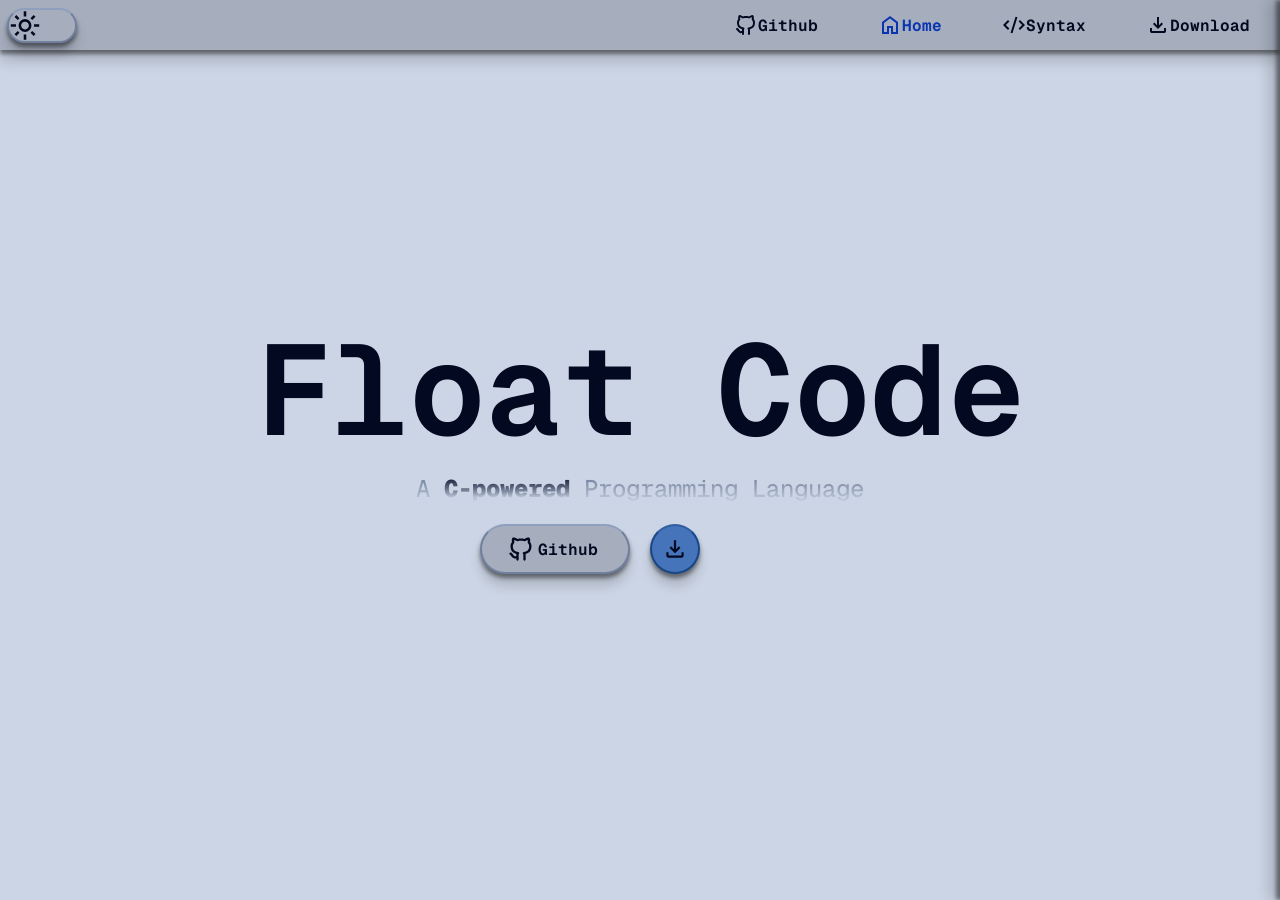
==== commit 1255145f: "start" ====
--- a/index.html
+++ b/index.html
@@ -14,6 +14,13 @@
 			<div>
 				<h1>Float Code</h1>
 				<h6 id="description">A <b>C-powered</b> Programming Language</h6>
+				<button onclick="openSite('https://github.com/texugo-lab/fcc---Float-Code-Compiler')">
+					<svg xmlns="http://www.w3.org/2000/svg" viewBox="0 0 24 24"><path d="M 5.5878906,2.078125 C 5.36568,2.083063 5.1367188,2.1347656 5.1367187,2.1347656 A 1.0001,1.0001 0 0 0 4.4882812,2.6894531 C 4.0058626,3.7631778 3.9839171,4.953445 4.2695312,6.0839844 3.497045,7.0652828 3.0012835,8.2382621 3,9.4980469 A 1.0001,1.0001 0 0 0 3,9.5 c 0,2.495652 0.7837101,4.277116 2.0449219,5.369141 0.8783697,0.760539 1.9199114,1.109545 2.9746094,1.34375 -0.0017,0.0083 -0.012072,0.01512 -0.013672,0.02344 -0.096983,0.504311 -0.051863,0.95814 0.00195,1.388672 L 8,17.5 v 0.613281 C 7.5423701,18.181326 7.0155796,18.300614 6.7578125,18.228516 6.3569672,18.116398 6.0775426,17.899623 5.7792969,17.556641 5.4810512,17.213658 5.2025465,16.753154 4.8535156,16.28125 4.5044847,15.809346 4.0438611,15.265313 3.28125,15.041016 A 1,1 0 0 0 2.0410156,15.71875 1,1 0 0 0 2.71875,16.958984 c 0.087389,0.0257 0.2638747,0.155498 0.5273438,0.511719 0.263469,0.356221 0.5716831,0.87892 1.0234374,1.398438 C 4.7212856,19.388658 5.3570953,19.91329 6.21875,20.154297 6.7151706,20.293147 7.3920133,20.10211 8,20.037109 V 21 a 1,1 0 0 0 1,1 1,1 0 0 0 1,-1 v -3.5 a 1.0001,1.0001 0 0 0 -0.00781,-0.125 C 9.946004,17.005532 9.9407328,16.758971 9.96875,16.613281 c 0.028017,-0.145689 0.056132,-0.224101 0.238281,-0.40625 A 1.0001,1.0001 0 0 0 9.6074219,14.505859 C 8.3022971,14.366025 7.144257,14.040397 6.3554687,13.357422 5.5666805,12.674447 5,11.604348 5,9.5 5.0014584,8.5651112 5.366231,7.6668127 6.0175781,6.9960937 a 1.0001,1.0001 0 0 0 0.21875,-1.0488281 C 6.0288464,5.3956874 6.1826724,4.8176875 6.2890625,4.2480469 6.7362359,4.368133 7.3504008,4.568887 8.3457031,5.2324219 a 1.0001,1.0001 0 0 0 0.8066407,0.1347656 c 1.8675402,-0.4863818 3.8277722,-0.4863818 5.6953122,0 a 1.0001,1.0001 0 0 0 0.806641,-0.1347656 c 0.995302,-0.6635349 1.609467,-0.8642889 2.05664,-0.984375 0.106391,0.5696406 0.260217,1.1476405 0.05273,1.6992187 a 1.0001,1.0001 0 0 0 0.21875,1.0488281 C 18.634223,7.6672799 18.999047,8.5663602 19,9.5019531 c -4.38e-4,2.1027299 -0.566986,3.1727579 -1.355469,3.8554689 -0.788788,0.682975 -1.946828,1.008603 -3.251953,1.148437 a 1.0001,1.0001 0 0 0 -0.599609,1.701172 c 0.20179,0.201791 0.174934,0.18437 0.195312,0.306641 C 14.00866,16.635943 14,16.966667 14,17.5 V 21 a 1,1 0 0 0 1,1 1,1 0 0 0 1,-1 v -3.5 c 0,-0.455582 0.03316,-0.821706 -0.03906,-1.283203 1.061423,-0.233445 2.11033,-0.582406 2.99414,-1.347656 C 20.21629,13.777116 21,11.995652 21,9.5 a 1.0001,1.0001 0 0 0 0,-0.00195 C 20.998717,8.2382621 20.502955,7.0652828 19.730469,6.0839844 20.016083,4.953445 19.994137,3.7631778 19.511719,2.6894531 A 1.0001,1.0001 0 0 0 18.863281,2.1347656 c 0,0 -0.228961,-0.051703 -0.451172,-0.056641 -0.22221,-0.00494 -0.514594,0.015401 -0.875,0.09375 -0.623914,0.1356335 -1.547587,0.5747827 -2.589843,1.2089844 -1.943884,-0.4426966 -3.950648,-0.4426966 -5.8945316,0 C 8.0104776,2.7466577 7.0868046,2.3075085 6.4628906,2.171875 6.1024846,2.0935259 5.8101013,2.073187 5.5878906,2.078125 Z"/></svg>
+					Github
+				</button>
+				<button onclick="window.open('downloads/fcc.exe')" id="download">
+					<svg xmlns="http://www.w3.org/2000/svg" viewBox="0 -960 960 960"><path d="M480-320 280-520l56-58 104 104v-326h80v326l104-104 56 58-200 200ZM240-160q-33 0-56.5-23.5T160-240v-120h80v120h480v-120h80v120q0 33-23.5 56.5T720-160H240Z"/></svg>
+				</button>
 			</div>
 		</div>
 	</main>
@@ -36,7 +43,7 @@
 				<svg xmlns="http://www.w3.org/2000/svg" viewBox="0 -960 960 960"><path d="M240-280 40-480l200-200 56 56-143 144 143 144-56 56Zm178 132-76-24 200-640 76 24-200 640Zm302-132-56-56 143-144-143-144 56-56 200 200-200 200Z"/></svg>
 				Syntax
 			</a></li>
-			<li><a onclick="window.open('fcc.exe')">
+			<li><a onclick="window.open('downloads/fcc.exe')">
 				<svg xmlns="http://www.w3.org/2000/svg" viewBox="0 -960 960 960"><path d="M480-320 280-520l56-58 104 104v-326h80v326l104-104 56 58-200 200ZM240-160q-33 0-56.5-23.5T160-240v-120h80v120h480v-120h80v120q0 33-23.5 56.5T720-160H240Z"/></svg>
 				Download
 			</a></li>
--- a/style.css
+++ b/style.css
@@ -17,6 +17,12 @@
 	--bg-light: oklch(0.97 0.025 264);
 	--code-bg: oklch(0.87 0.025 264);
 
+	--download: oklch(0.56 0.12 258);
+	--download-hover: oklch(0.62 0.12 258);
+	--download-active: oklch(0.68 0.12 258);
+	--download-border: oklch(0.40 0.12 258);
+	--download-border-muted: oklch(0.48 0.12 258);
+
 	--text: oklch(0.15 0.05 264);
 	--text-half-muted: oklch(0.4 0.05 264);
 	--text-muted: oklch(0.55 0.05 264);
@@ -51,6 +57,12 @@
 	--bg: oklch(0.175 0.025 264);
 	--bg-light: oklch(0.25 0.025 264);
 	--code-bg: oklch(0.175 0.025 264);
+
+	--download: oklch(0.41 0.12 258);
+	--download-hover: oklch(0.50 0.12 258);
+	--download-active: oklch(0.59 0.12 258);
+	--download-border: oklch(0.90 0.12 258);
+	--download-border-muted: oklch(0.74 0.12 258);
 
 	--text: oklch(0.95 0.05 264);
 	--text-half-muted: oklch(0.7 0.05 264);
@@ -423,7 +435,6 @@
 	display: flex;
 	justify-content: center;
 	align-items: center;
-	flex-wrap: wrap;
 	
 	transition-delay: 0.7s;
 	transition: var(--ease);
@@ -441,6 +452,75 @@
 .canvas h6{
 	scale: 0;
 	font-size: 1.5rem;
+}
+.canvas button{
+	border: 2px solid var(--border);
+	border-top: 2px solid var(--border-muted);
+
+	--width: 150px;
+	width: var(--width);
+	margin-top: 20px;
+	margin-left: calc(50% - var(--width) / 2 - 10px - var(--width) / 2);
+	padding: 0px 30px 0 25px;
+	font-weight: 650;
+	height: 50px;
+	font-size: 1rem;
+	text-decoration: none;
+
+	display: flex;
+	align-items: center;
+	background-color: var(--bg-dark);
+	color: var(--text);
+
+	box-shadow: var(--shadow);
+
+	cursor: default;
+	transition: var(--ease);
+
+	border-radius: 1000px;
+
+	scale: 0;
+}
+.canvas #download{
+
+	--download-width: 50px;
+	width: var(--download-width);
+
+	padding: 0px 10px 0px 10px;
+
+	position: relative;
+	top: -70px;
+	margin-top: 20px;
+	margin-left: calc(50% + var(--download-width) / 2 + 10px - var(--download-width) / 2);
+
+	background-color: var(--download);
+	border-color: var(--download-border);
+	border-top-color: var(--download-border-muted);
+}
+.canvas #download:hover{
+	background-color: var(--download-hover);
+}
+.canvas #download:active{
+	background-color: var(--download-active);
+}
+.canvas button:hover{
+	background-color: var(--bg);
+
+	transition-duration: 0.2s;
+}
+.canvas button:active{
+	background-color: var(--bg-light);
+
+	transition-duration: 0.2s;
+}
+.canvas button svg{
+	height: 1.75rem;
+	width: auto;
+
+	margin-right: auto;
+}
+.darkmode .canvas button{
+	box-shadow: 0 0 0 transparent;
 }
 
 /* DROPDOWN */
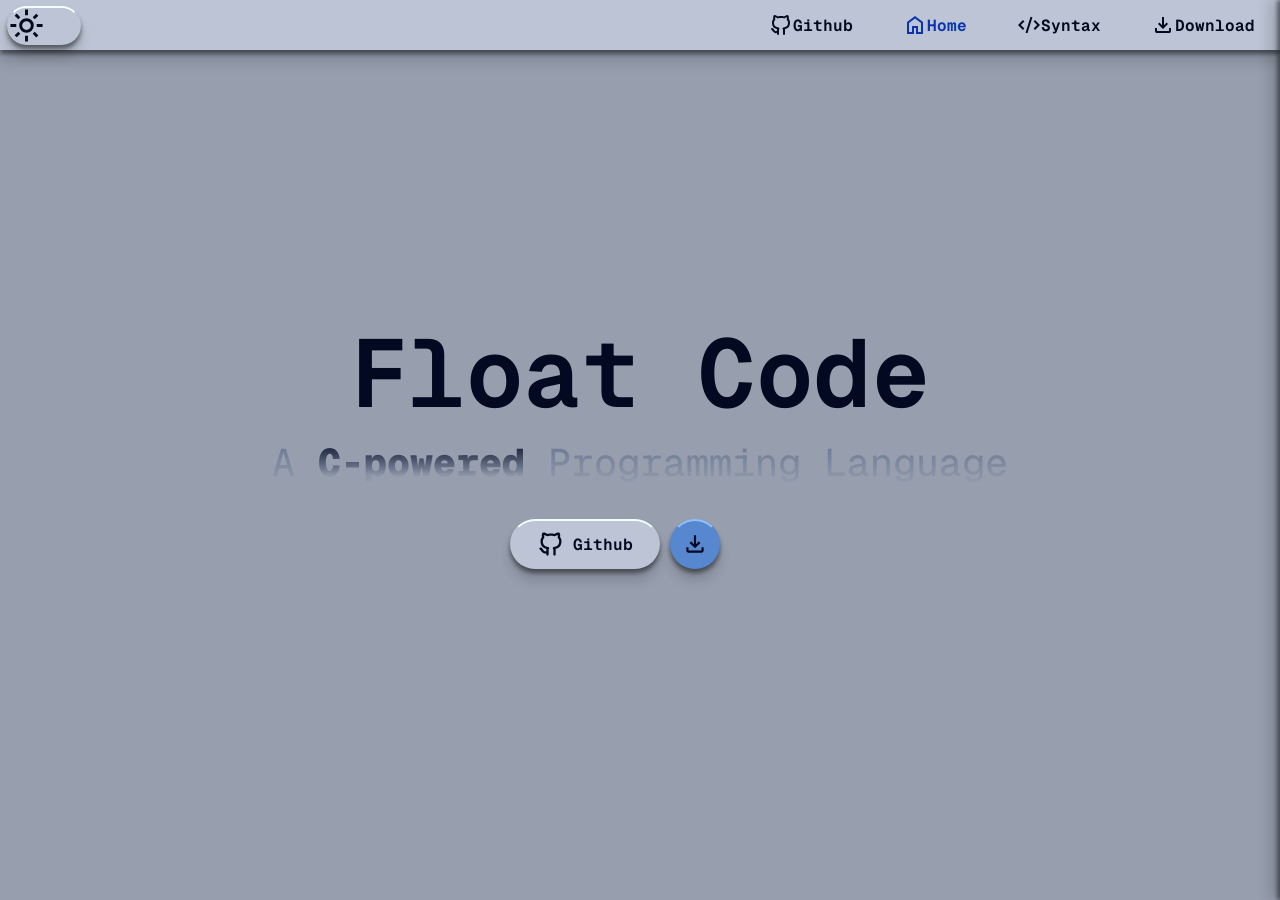
==== commit 792d7436: "transitions" ====
--- a/index.html
+++ b/index.html
@@ -48,6 +48,7 @@
 				Download
 			</a></li>
 		</ul>
+		
 		<ul>
 			<li><button id="theme-switch" onclick="toggleMode()">
 				<svg id="dark-mode" xmlns="http://www.w3.org/2000/svg"height="24px"width="24px"viewBox="0 -960 960 960"fill="#e3e3e3"><path d="M480-120q-150 0-255-105T120-480q0-150 105-255t255-105q14 0 27.5 1t26.5 3q-41 29-65.5 75.5T444-660q0 90 63 153t153 63q55 0 101-24.5t75-65.5q2 13 3 26.5t1 27.5q0 150-105 255T480-120Zm0-80q88 0 158-48.5T740-375q-20 5-40 8t-40 3q-123 0-209.5-86.5T364-660q0-20 3-40t8-40q-78 32-126.5 102T200-480q0 116 82 198t198 82Zm-10-270Z"/></svg>
--- a/style.css
+++ b/style.css
@@ -4,24 +4,32 @@
 url('https://fonts.googleapis.com/css2?family=Fira+Code:wght@300..700&family=Geist+Mono:ital,wght@0,100..900;1,100..900&display=swap');
 
 :root{
+	--margin-XS: 2px;
+	--margin-S: 4px;
+	--margin-M: 8px;
+	--margin-L: 16px;
+	--margin-XL: 32px;
+
 	--ease: all 0.7s cubic-bezier(0.5, 0.3, 0.3, 0.7);
 	--blur: blur(5px);
 
 	--scrollbar: oklch(0.25 0.025 264);
 	--scrollbar-thumb: oklch(0.45 0.025 264);
+
+	--no-shadow: 0 0 0 transparent;
 }
 
 :root{
-	--bg-dark: oklch(0.75 0.025 264);
-	--bg: oklch(0.87 0.025 264);
-	--bg-light: oklch(0.97 0.025 264);
-	--code-bg: oklch(0.87 0.025 264);
-
-	--download: oklch(0.56 0.12 258);
-	--download-hover: oklch(0.62 0.12 258);
-	--download-active: oklch(0.68 0.12 258);
-	--download-border: oklch(0.40 0.12 258);
-	--download-border-muted: oklch(0.48 0.12 258);
+	--bg-dark: oklch(0.70 0.025 264);
+	--bg: oklch(0.76 0.025 264);
+	--bg-light: oklch(0.82 0.025 264);
+	--bg-lighter: oklch(0.88 0.025 264);
+	--bg-lighterer: oklch(0.94 0.025 264);
+
+	--download: oklch(0.62 0.12 258);
+	--download-hover: oklch(0.68 0.12 258);
+	--download-active: oklch(0.74 0.12 258);
+	--download-highlight: oklch(0.80 0.12 258);
 
 	--text: oklch(0.15 0.05 264);
 	--text-half-muted: oklch(0.4 0.05 264);
@@ -35,6 +43,7 @@
 
 	--border: oklch(0.6 0.05 264);
 	--border-muted: oklch(0.7 0.05 264);
+	--border-shadow: inset 0px 4px 4px hsla(0, 0%, 0%, 0.45), inset 0px 12px 12px hsla(0, 0%, 0%, 0.15);
 
 	--shadow: 0px 4px 4px hsla(0, 0%, 0%, 0.45), 0px 12px 12px hsla(0, 0%, 0%, 0.15);
 	--inverse-shadow: 0px -4px 4px hsla(0, 0%, 0%, 0.45), 0px -12px 12px hsla(0, 0%, 0%, 0.15);
@@ -53,24 +62,25 @@
 
 }
 .darkmode{
-	--bg-dark: oklch(0 0.025 264);
-	--bg: oklch(0.175 0.025 264);
-	--bg-light: oklch(0.25 0.025 264);
-	--code-bg: oklch(0.175 0.025 264);
-
-	--download: oklch(0.41 0.12 258);
-	--download-hover: oklch(0.50 0.12 258);
-	--download-active: oklch(0.59 0.12 258);
-	--download-border: oklch(0.90 0.12 258);
-	--download-border-muted: oklch(0.74 0.12 258);
+	--bg-dark: oklch(0.1 0.025 264);
+	--bg: oklch(0.15 0.025 264);
+	--bg-light: oklch(0.2 0.025 264);
+	--bg-lighter: oklch(0.25 0.025 264);
+	--bg-lighterer: oklch(0.3 0.025 264);
+
+	--download: oklch(0.34 0.12 258);
+	--download-hover: oklch(0.40 0.12 258);
+	--download-active: oklch(0.46 0.12 258);
+	--download-highlight: oklch(0.88 0.12 258);
+	--download-border: oklch(0.64 0.12 258);
 
 	--text: oklch(0.95 0.05 264);
-	--text-half-muted: oklch(0.7 0.05 264);
-	--text-muted: oklch(0.6 0.05 264);
+	--text-half-muted: oklch(0.76 0.05 264);
+	--text-muted: oklch(0.85 0.05 264);
 
 	--sidebar: oklch(0 0.025 264 / 0.5);
-	--sidebar-hover: oklch(0.25 0.025 264 / 0.5);
-	--sidebar-active: oklch(0.5 0.025 264 / 0.5);
+	--sidebar-hover: oklch(0.3 0.025 264 / 0.5);
+	--sidebar-active: oklch(0.6 0.025 264 / 0.5);
 
 	--highlight: oklch(0.5 0.05 264);
 
@@ -102,22 +112,28 @@
 	scrollbar-width: none;
 }
 body{
-	background-color: var(--bg-light);
+	background-color: var(--bg-dark);
 	transition: var(--ease);
 }
 
 h1{
 	font-size: 3.4rem;
+	margin-bottom: var(--margin-XS);
 } h2{
 	font-size: 2.4rem;
+	margin-bottom: var(--margin-M);
 } h3{
 	font-size: 2.1rem;
+	margin-bottom: var(--margin-M);
 } h4{
 	font-size: 1.8rem;
+	margin-bottom: var(--margin-L);
 } h5{
 	font-size: 1.5rem;
+	margin-bottom: var(--margin-L);
 } h6{
 	font-size: 1.2rem;
+	margin-bottom: var(--margin-XL);
 }
 h1, h2{
 	color: var(--text);
@@ -131,6 +147,7 @@
 }
 h1, h2, h3, h4, h5, h6{
 	text-wrap: balance;
+	transition: var(--ease);
 }
 
 /* HEADER */
@@ -141,7 +158,6 @@
 	padding: 16px 32px;
 	background: var(--bg);
 	box-shadow: var(--shadow);
-	transition: var(--ease);
 
 	display: flex;
 	flex-wrap: wrap;
@@ -182,13 +198,13 @@
 /* NAVIGATION BAR */
 
 nav{
-	background: var(--bg-dark);
+	background: var(--bg-light);
 	box-shadow: var(--shadow);
 	position: fixed;
 	top: 0;
 	left: 0;
 	width: 100%;
-	transition: var(--ease);
+	height: 50px;
 
 	z-index: 999;
 }
@@ -206,11 +222,19 @@
 	display: flex;
 	justify-content: flex-end;
 	align-items: center;
+	
+	background-color: var(--bg-light);
+}
+nav a:hover{
+	background-color: var(--bg-lighter);
+}
+nav a:active{
+	background-color: var(--bg-lighterer);
 }
 nav a{
 	font-weight: 650;
 	height: 100%;
-	padding: 0 30px;
+	padding: 0 25px;
 	font-size: 1rem;
 	text-decoration: none;
 	display: flex;
@@ -218,35 +242,20 @@
 	color: var(--text);
 
 	cursor: default;
-	transition: var(--ease);
-}
-nav a:hover{
-	background-color: var(--bg);
-}
-nav a:active{
-	background-color: var(--bg-light);
 }
 nav li:first-child{
 	margin-right: auto;
 }
+nav a.active{
+	color: var(--selected-text);
+}
+nav a.active svg{
+	fill: var(--selected-text);
+}
 svg{
 	fill: var(--text);
-	transition: var(--ease);
-}
-nav .active{
-	color: var(--selected-text);
-}
-nav .active svg{
-	fill: var(--selected-text);
-}
-nav #show{
-	display: none;
-	width: 50px;
-	padding: 0px;
-
-	align-items: center;
-	justify-content: center;
-}
+}
+
 @media (max-width: 655px){
 	nav a{
 		display: none;
@@ -273,16 +282,16 @@
 	flex-direction: column;
 	align-items: flex-start;
 	justify-content: flex-start;
-	transition: var(--ease);
+}
+.open{
+	right: 0px;
 }
 .sidebar li{
 	position: relative;
 	top: -50px;
 	width: 100%;
-}
-.sidebar a{
-	display: flex;
-	width: 100%;
+
+	background-color: transparent;
 }
 .sidebar a:hover{
 	background-color: var(--sidebar-hover);
@@ -292,13 +301,28 @@
 	background-color: var(--sidebar-active);
 	box-shadow: var(--shadow);
 }
+.sidebar a{
+	display: flex;
+	width: 100%;
+}
 .sidebar li:nth-child(1){
 	top: 0px;
+	margin-left: calc(100% - 50px);
+	width: 50px;
 }
 .sidebar li:nth-child(2){
 	width: calc(100% - 50px);
 }
-.sidebar #hide{
+
+#show{
+	display: none;
+	width: 50px;
+	padding: 0px;
+
+	align-items: center;
+	justify-content: center;
+}
+#hide{
 	width: 50px;
 	padding: 0px;
 	margin-left: auto;
@@ -310,55 +334,79 @@
 
 /* THEME */
 
+nav li:has(#theme-switch) {
+
+	margin-left: 7px;
+
+	background-color: var(--bg-light);
+	border: 2px solid var(--bg-light);
+	border-top: 2px solid var(--highlight);
+	
+	border-radius: 100px;
+	height: 35px;
+	width:  70px;
+
+	box-shadow: var(--shadow);
+}
+nav li:has(#theme-switch:hover) {
+	background-color: var(--bg-lighter);
+	border: 2px solid var(--bg-lighter);
+	border-top: 2px solid var(--highlight);
+}
+nav li:has(#theme-switch:active) {
+	background-color: var(--bg-lighterer);
+	border: 2px solid var(--bg-lighterer);
+	border-top: 2px solid var(--highlight);
+}
+
 #theme-switch{
-	margin: 7px;
-	height: 35px;
-	width: 70px;
+	height: calc(100% + 4px);
+	width:  calc(100% + 4px);
 	
-	background-color: var(--bg-dark);
 	border-radius: 100px;
-
-	border: 2px solid var(--border);
-	border-top: 2px solid var(--border-muted);
-	box-shadow: var(--shadow);
-}
-.darkmode #theme-switch{
-	box-shadow: 0 0 0 transparent;
-}
-#theme-switch:hover{
-	background-color: var(--bg);
-}
-#theme-switch:active{
-	background-color: var(--bg-light);
+	border: 0;
+
+	background-color: transparent;
 }
 #theme-switch svg{
+	margin-top: -4px;
 	height: 100%;
-	width: 100%;
+	width:  50%;
+	transition: var(--ease);
 }
 #theme-switch #light-mode{
 	top: -31px;
 }
-#theme-switch #dark-mode,
-#theme-switch #light-mode {
+#theme-switch #dark-mode{
+	top: 4.5px;
+}
+#theme-switch #dark-mode, #theme-switch #light-mode {
 	display: block;
 	position: relative;
-	transition: var(--ease);
-}
-#theme-switch #dark-mode,
-#theme-switch #light-mode {
-	left: -17.5px;
-}
-#theme-switch #dark-mode,
-.darkmode #theme-switch #light-mode{
+}
+#theme-switch #dark-mode, #theme-switch #light-mode {
+	left: 0px;
+}
+#theme-switch #dark-mode{
 	opacity: 0;
 }
-#theme-switch #light-mode,
-.darkmode #theme-switch #dark-mode{
+#theme-switch #light-mode{
 	opacity: 1;
 }
-.darkmode #theme-switch #dark-mode,
+
 .darkmode #theme-switch #light-mode {
-	left: 17.5px;
+	opacity: 0;
+}
+.darkmode #theme-switch #dark-mode {
+	opacity: 1;
+}
+.darkmode #theme-switch #dark-mode, .darkmode #theme-switch #light-mode {
+	left: 35px;
+}
+.darkmode nav li:has(#theme-switch){
+	border: 2px solid var(--border);
+	border-top: 2px solid var(--highlight);
+	box-shadow: var(--no-shadow);
 }
 
 /* LINE BREAK */
@@ -370,24 +418,26 @@
 	margin-top: 2.5rem;
 	margin-bottom: 2rem;
 	margin-left: calc((100% - var(--width)) / 2);
-
-	/* background-color: var(--bg-dark); */
 	
-	background: linear-gradient(-90deg, transparent, var(--bg-dark)   30%, var(--bg-dark)   70%, transparent)
-}
-.darkmode .lr{
-	background: linear-gradient(-90deg, transparent, var(--highlight) 30%, var(--highlight) 70%, transparent)
+	background: linear-gradient(-90deg, transparent, var(--highlight)   30%, var(--highlight)   70%, transparent);
 }
 
 /* CODE */
 
 .code{
+	border-radius: 20px;
 	--width: 90%;
 	width: var(--width);
+
+	padding: 3px 6px;
+
 	margin-left: calc((100% - var(--width)) / 2);
-
-	box-shadow: var(--shadow);
-	background-color: var(--code-bg);
+	margin-bottom: var(--margin-L);
+
+	border: 2px solid var(--bg);
+	border-top: 2px solid var(--highlight);
+	box-shadow: var(--shadow);
+	background-color: var(--bg);
 
 	transition: var(--ease);
 }
@@ -425,43 +475,53 @@
 	content: "-> -> -> -> -> ";
 }
 
+.darkmode .code{
+	border: 2px solid var(--border);
+	border-top: 2px solid var(--highlight);
+	box-shadow: var(--no-shadow);
+}
+
 /* HOME */
 
 .canvas{
 	width: 100dvw;
 	height: calc(100dvh - 50px);
 	margin-top: 50px;
-	background-color: var(--bg);
+	background-color: var(--bg-dark);
 	display: flex;
 	justify-content: center;
 	align-items: center;
-	
-	transition-delay: 0.7s;
+
 	transition: var(--ease);
 }
 .canvas *{
 	width: 100dvw;
 	z-index: 1;
-
-	transition: var(--ease);
 }
 .canvas h1{
 	scale: 0;
-	font-size: max(4rem, 10dvw);
+	font-size: clamp(3rem, 8dvw, 6rem);
 }
 .canvas h6{
 	scale: 0;
-	font-size: 1.5rem;
+	font-size: clamp(1.5rem, 4dvw, 3dvw);
 }
 .canvas button{
-	border: 2px solid var(--border);
-	border-top: 2px solid var(--border-muted);
+	background-color: var(--bg-light);
+	border: 2px solid var(--bg-light);
+	border-top: 2px solid var(--highlight);
 
 	--width: 150px;
+	--download-width: 50px;
+
+	--padding: 10px;
+
+	--width-mean: calc((var(--width) + var(--download-width)) / 2 + var(--padding));
+
 	width: var(--width);
 	margin-top: 20px;
-	margin-left: calc(50% - var(--width) / 2 - 10px - var(--width) / 2);
-	padding: 0px 30px 0 25px;
+	margin-left: calc((50% - var(--width) / 2) - var(--width-mean) / 2);
+	padding: 0px 25px;
 	font-weight: 650;
 	height: 50px;
 	font-size: 1rem;
@@ -469,21 +529,27 @@
 
 	display: flex;
 	align-items: center;
-	background-color: var(--bg-dark);
 	color: var(--text);
 
 	box-shadow: var(--shadow);
 
 	cursor: default;
-	transition: var(--ease);
 
 	border-radius: 1000px;
 
 	scale: 0;
 }
+.canvas button:hover{
+	border: 2px solid var(--bg-lighter);
+	background-color: var(--bg-lighter);
+	border-top: 2px solid var(--highlight);
+}
+.canvas button:active{
+	border: 2px solid var(--bg-lighterer);
+	background-color: var(--bg-lighterer);
+	border-top: 2px solid var(--highlight);
+}
 .canvas #download{
-
-	--download-width: 50px;
 	width: var(--download-width);
 
 	padding: 0px 10px 0px 10px;
@@ -491,27 +557,21 @@
 	position: relative;
 	top: -70px;
 	margin-top: 20px;
-	margin-left: calc(50% + var(--download-width) / 2 + 10px - var(--download-width) / 2);
+	margin-left: calc((50% - var(--download-width) / 2) + var(--width-mean) / 2);
 
 	background-color: var(--download);
-	border-color: var(--download-border);
-	border-top-color: var(--download-border-muted);
+	border: 2px solid var(--download);
+	border-top: 2px solid var(--download-highlight);
 }
 .canvas #download:hover{
 	background-color: var(--download-hover);
+	border: 2px solid var(--download-hover);
+	border-top: 2px solid var(--download-highlight);
 }
 .canvas #download:active{
 	background-color: var(--download-active);
-}
-.canvas button:hover{
-	background-color: var(--bg);
-
-	transition-duration: 0.2s;
-}
-.canvas button:active{
-	background-color: var(--bg-light);
-
-	transition-duration: 0.2s;
+	border: 2px solid var(--download-active);
+	border-top: 2px solid var(--download-highlight);
 }
 .canvas button svg{
 	height: 1.75rem;
@@ -519,26 +579,41 @@
 
 	margin-right: auto;
 }
+
 .darkmode .canvas button{
-	box-shadow: 0 0 0 transparent;
+	border: 2px solid var(--border);
+	border-top: 2px solid var(--highlight);
+	box-shadow: var(--no-shadow);
+}
+.darkmode .canvas #download{
+	background-color: var(--download);
+	border: 2px solid var(--download-border);
+	border-top: 2px solid var(--download-highlight);
+}
+.darkmode .canvas #download:hover{
+	background-color: var(--download-hover);
+}
+.darkmode .canvas #download:active{
+	background-color: var(--download-active);
 }
 
 /* DROPDOWN */
-
 
 select,
 ::picker(select){
 	appearance: base-select;
+	box-shadow: var(--shadow);
+
+	border: 2px solid var(--bg-light);
+	background-color: var(--bg-light);
+	border-top: 2px solid var(--highlight);
+	border-radius: 10px;
+
+	transition: var(--ease);
 }
 select{
-	transition: var(--ease);
-	border: 2px solid var(--border);
-	border-top: 2px solid var(--border-muted);
-
 	width: auto;
 	padding: 4px 8px;
-	box-shadow: var(--shadow);
-	background-color: var(--bg-dark);
 	color: var(--text);
 	border-radius: 1000px;
 
@@ -548,29 +623,39 @@
 	justify-content: center;
 	align-items: center;
 }
-select:hover,
-select:focus{
-	background-color: var(--bg);
+select:hover{
+	border: 2px solid var(--bg-lighter);
+	background-color: var(--bg-lighter);
+	border-top: 2px solid var(--highlight);
 }
 select::picker-icon{
+	content: "";
+	display: inline-block;
+	background-color: var(--text-half-muted);
+
+	height: 1.25rem;
+	width:  1.25rem;
+	vertical-align: top;
+	mask-size: contain;
+	mask-repeat: no-repeat;
+	mask-image: url(images/chevron-down.svg);
+
 	rotate: 180deg;
+
 	transition: var(--ease);
-
-	align-content: center;
-	font-size: 0.75rem
 }
 select:open::picker-icon{
 	rotate: 0deg;
 }
 
+::picker(select) {
+	background-color: var(--bg-light);
+}
 option{
 	display: flex;
 	justify-content: flex-start;
 
-	background-color: var(--bg-dark);
 	color: var(--text-half-muted);
-
-	border-bottom: 2px solid var(--border-muted);
 
 	width: auto;
 }
@@ -581,16 +666,10 @@
 	border-radius: 0 0 8px 8px;
 	border-bottom: 0px;
 }
-::picker(select){
-	border-radius: 10px;
-	border: 2px solid var(--border);
-	background-color: var(--border);
-	box-shadow: var(--shadow);
-}
-option:hover,
-option:focus{
-	background-color: var(--bg);
+option:hover, option:focus{
+	background-color: var(--bg-lighter);
 	color: var(--text);
+	box-shadow: var(--shadow);
 }
 option::checkmark{
 	order: 1;
@@ -599,16 +678,20 @@
 	content: "";
 }
 option:checked{
-	font-weight: 750;
+	color: var(--selected-text);
+	font-weight: 650;
+	box-shadow: var(--shadow);
+	background-color: var(--bg-lighterer);
+
+	position: relative;
 }
 option::before{
 	margin-left: 0.25rem;
 	content: "";
 }
 
-.darkmode select{
-	box-shadow: 0 0 0 transparent;
-}
-.darkmode ::picker(select){
-	box-shadow: 0 0 0 transparent;
-}
+.darkmode select, .darkmode ::picker(select){
+	box-shadow: var(--no-shadow);
+	border: 2px solid var(--border);
+	border-top: 2px solid var(--highlight);
+}
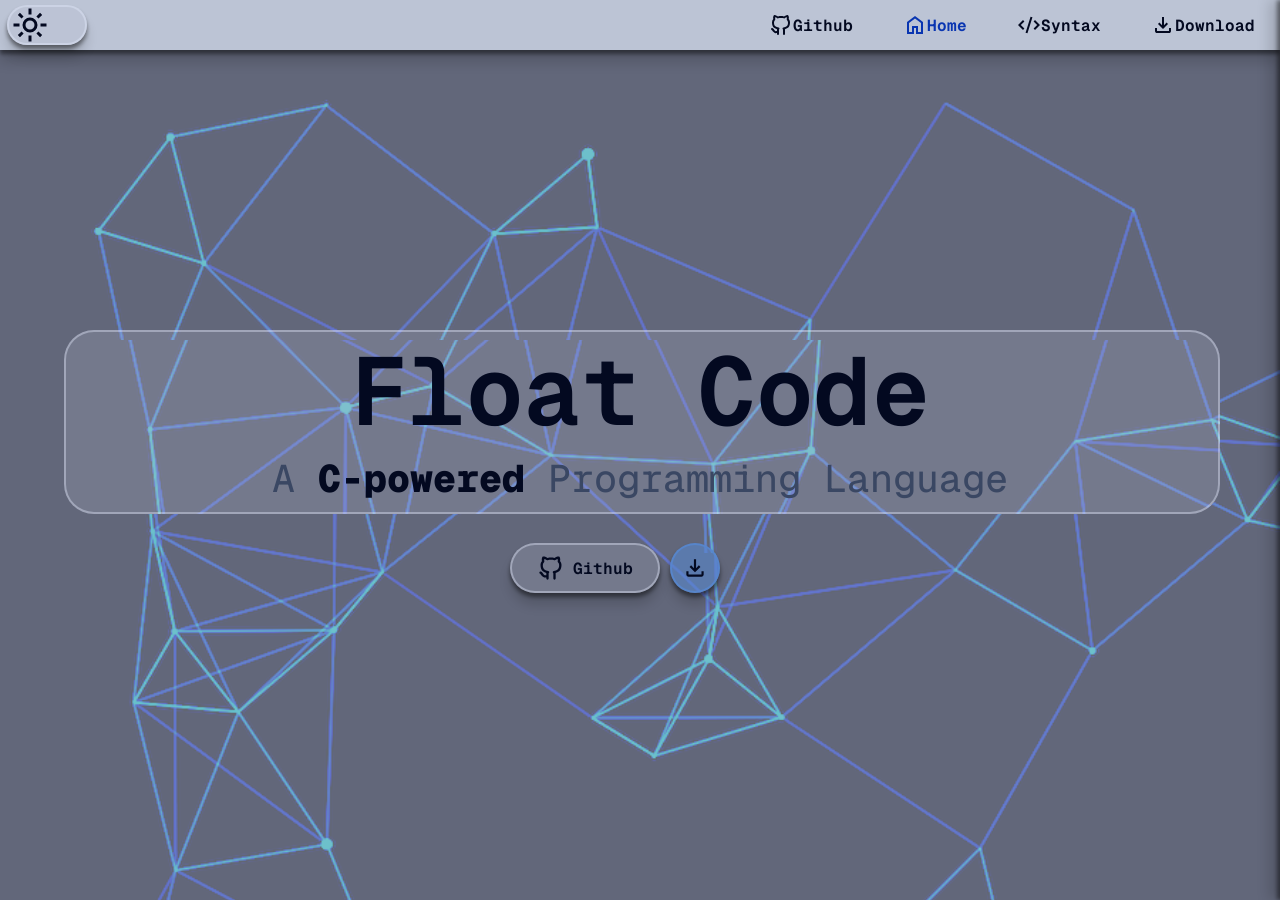
==== commit 4660e63a: "liquid glass" ====
--- a/index.html
+++ b/index.html
@@ -6,6 +6,7 @@
 	<title>Float Code</title>
 	<link rel="icon" href="images/icon.png">
 	<link rel="stylesheet" href="style.css">
+
 	<script type="text/javascript" src="index.js" defer></script>
 </head>
 <body>
@@ -18,37 +19,37 @@
 					<svg xmlns="http://www.w3.org/2000/svg" viewBox="0 0 24 24"><path d="M 5.5878906,2.078125 C 5.36568,2.083063 5.1367188,2.1347656 5.1367187,2.1347656 A 1.0001,1.0001 0 0 0 4.4882812,2.6894531 C 4.0058626,3.7631778 3.9839171,4.953445 4.2695312,6.0839844 3.497045,7.0652828 3.0012835,8.2382621 3,9.4980469 A 1.0001,1.0001 0 0 0 3,9.5 c 0,2.495652 0.7837101,4.277116 2.0449219,5.369141 0.8783697,0.760539 1.9199114,1.109545 2.9746094,1.34375 -0.0017,0.0083 -0.012072,0.01512 -0.013672,0.02344 -0.096983,0.504311 -0.051863,0.95814 0.00195,1.388672 L 8,17.5 v 0.613281 C 7.5423701,18.181326 7.0155796,18.300614 6.7578125,18.228516 6.3569672,18.116398 6.0775426,17.899623 5.7792969,17.556641 5.4810512,17.213658 5.2025465,16.753154 4.8535156,16.28125 4.5044847,15.809346 4.0438611,15.265313 3.28125,15.041016 A 1,1 0 0 0 2.0410156,15.71875 1,1 0 0 0 2.71875,16.958984 c 0.087389,0.0257 0.2638747,0.155498 0.5273438,0.511719 0.263469,0.356221 0.5716831,0.87892 1.0234374,1.398438 C 4.7212856,19.388658 5.3570953,19.91329 6.21875,20.154297 6.7151706,20.293147 7.3920133,20.10211 8,20.037109 V 21 a 1,1 0 0 0 1,1 1,1 0 0 0 1,-1 v -3.5 a 1.0001,1.0001 0 0 0 -0.00781,-0.125 C 9.946004,17.005532 9.9407328,16.758971 9.96875,16.613281 c 0.028017,-0.145689 0.056132,-0.224101 0.238281,-0.40625 A 1.0001,1.0001 0 0 0 9.6074219,14.505859 C 8.3022971,14.366025 7.144257,14.040397 6.3554687,13.357422 5.5666805,12.674447 5,11.604348 5,9.5 5.0014584,8.5651112 5.366231,7.6668127 6.0175781,6.9960937 a 1.0001,1.0001 0 0 0 0.21875,-1.0488281 C 6.0288464,5.3956874 6.1826724,4.8176875 6.2890625,4.2480469 6.7362359,4.368133 7.3504008,4.568887 8.3457031,5.2324219 a 1.0001,1.0001 0 0 0 0.8066407,0.1347656 c 1.8675402,-0.4863818 3.8277722,-0.4863818 5.6953122,0 a 1.0001,1.0001 0 0 0 0.806641,-0.1347656 c 0.995302,-0.6635349 1.609467,-0.8642889 2.05664,-0.984375 0.106391,0.5696406 0.260217,1.1476405 0.05273,1.6992187 a 1.0001,1.0001 0 0 0 0.21875,1.0488281 C 18.634223,7.6672799 18.999047,8.5663602 19,9.5019531 c -4.38e-4,2.1027299 -0.566986,3.1727579 -1.355469,3.8554689 -0.788788,0.682975 -1.946828,1.008603 -3.251953,1.148437 a 1.0001,1.0001 0 0 0 -0.599609,1.701172 c 0.20179,0.201791 0.174934,0.18437 0.195312,0.306641 C 14.00866,16.635943 14,16.966667 14,17.5 V 21 a 1,1 0 0 0 1,1 1,1 0 0 0 1,-1 v -3.5 c 0,-0.455582 0.03316,-0.821706 -0.03906,-1.283203 1.061423,-0.233445 2.11033,-0.582406 2.99414,-1.347656 C 20.21629,13.777116 21,11.995652 21,9.5 a 1.0001,1.0001 0 0 0 0,-0.00195 C 20.998717,8.2382621 20.502955,7.0652828 19.730469,6.0839844 20.016083,4.953445 19.994137,3.7631778 19.511719,2.6894531 A 1.0001,1.0001 0 0 0 18.863281,2.1347656 c 0,0 -0.228961,-0.051703 -0.451172,-0.056641 -0.22221,-0.00494 -0.514594,0.015401 -0.875,0.09375 -0.623914,0.1356335 -1.547587,0.5747827 -2.589843,1.2089844 -1.943884,-0.4426966 -3.950648,-0.4426966 -5.8945316,0 C 8.0104776,2.7466577 7.0868046,2.3075085 6.4628906,2.171875 6.1024846,2.0935259 5.8101013,2.073187 5.5878906,2.078125 Z"/></svg>
 					Github
 				</button>
-				<button onclick="window.open('downloads/fcc.exe')" id="download">
+				<button onclick="openSite('download.html')" class="download">
 					<svg xmlns="http://www.w3.org/2000/svg" viewBox="0 -960 960 960"><path d="M480-320 280-520l56-58 104 104v-326h80v326l104-104 56 58-200 200ZM240-160q-33 0-56.5-23.5T160-240v-120h80v120h480v-120h80v120q0 33-23.5 56.5T720-160H240Z"/></svg>
 				</button>
 			</div>
 		</div>
 	</main>
 	
-	<nav>
-		<ul class="sidebar">
+	<aside>
 			<li onclick='toggleSidebar()'><a id="hide">
 				<svg xmlns="http://www.w3.org/2000/svg" height="24px" viewBox="0 -960 960 960" width="24px" fill="#4d4d4d"><path d="m256-200-56-56 224-224-224-224 56-56 224 224 224-224 56 56-224 224 224 224-56 56-224-224-224 224Z"/></svg>
 			</a></li>
 
 			<li><a onclick="openSite('https://github.com/texugo-lab/fcc---Float-Code-Compiler')">
 				<svg xmlns="http://www.w3.org/2000/svg" viewBox="0 0 24 24"><path d="M 5.5878906,2.078125 C 5.36568,2.083063 5.1367188,2.1347656 5.1367187,2.1347656 A 1.0001,1.0001 0 0 0 4.4882812,2.6894531 C 4.0058626,3.7631778 3.9839171,4.953445 4.2695312,6.0839844 3.497045,7.0652828 3.0012835,8.2382621 3,9.4980469 A 1.0001,1.0001 0 0 0 3,9.5 c 0,2.495652 0.7837101,4.277116 2.0449219,5.369141 0.8783697,0.760539 1.9199114,1.109545 2.9746094,1.34375 -0.0017,0.0083 -0.012072,0.01512 -0.013672,0.02344 -0.096983,0.504311 -0.051863,0.95814 0.00195,1.388672 L 8,17.5 v 0.613281 C 7.5423701,18.181326 7.0155796,18.300614 6.7578125,18.228516 6.3569672,18.116398 6.0775426,17.899623 5.7792969,17.556641 5.4810512,17.213658 5.2025465,16.753154 4.8535156,16.28125 4.5044847,15.809346 4.0438611,15.265313 3.28125,15.041016 A 1,1 0 0 0 2.0410156,15.71875 1,1 0 0 0 2.71875,16.958984 c 0.087389,0.0257 0.2638747,0.155498 0.5273438,0.511719 0.263469,0.356221 0.5716831,0.87892 1.0234374,1.398438 C 4.7212856,19.388658 5.3570953,19.91329 6.21875,20.154297 6.7151706,20.293147 7.3920133,20.10211 8,20.037109 V 21 a 1,1 0 0 0 1,1 1,1 0 0 0 1,-1 v -3.5 a 1.0001,1.0001 0 0 0 -0.00781,-0.125 C 9.946004,17.005532 9.9407328,16.758971 9.96875,16.613281 c 0.028017,-0.145689 0.056132,-0.224101 0.238281,-0.40625 A 1.0001,1.0001 0 0 0 9.6074219,14.505859 C 8.3022971,14.366025 7.144257,14.040397 6.3554687,13.357422 5.5666805,12.674447 5,11.604348 5,9.5 5.0014584,8.5651112 5.366231,7.6668127 6.0175781,6.9960937 a 1.0001,1.0001 0 0 0 0.21875,-1.0488281 C 6.0288464,5.3956874 6.1826724,4.8176875 6.2890625,4.2480469 6.7362359,4.368133 7.3504008,4.568887 8.3457031,5.2324219 a 1.0001,1.0001 0 0 0 0.8066407,0.1347656 c 1.8675402,-0.4863818 3.8277722,-0.4863818 5.6953122,0 a 1.0001,1.0001 0 0 0 0.806641,-0.1347656 c 0.995302,-0.6635349 1.609467,-0.8642889 2.05664,-0.984375 0.106391,0.5696406 0.260217,1.1476405 0.05273,1.6992187 a 1.0001,1.0001 0 0 0 0.21875,1.0488281 C 18.634223,7.6672799 18.999047,8.5663602 19,9.5019531 c -4.38e-4,2.1027299 -0.566986,3.1727579 -1.355469,3.8554689 -0.788788,0.682975 -1.946828,1.008603 -3.251953,1.148437 a 1.0001,1.0001 0 0 0 -0.599609,1.701172 c 0.20179,0.201791 0.174934,0.18437 0.195312,0.306641 C 14.00866,16.635943 14,16.966667 14,17.5 V 21 a 1,1 0 0 0 1,1 1,1 0 0 0 1,-1 v -3.5 c 0,-0.455582 0.03316,-0.821706 -0.03906,-1.283203 1.061423,-0.233445 2.11033,-0.582406 2.99414,-1.347656 C 20.21629,13.777116 21,11.995652 21,9.5 a 1.0001,1.0001 0 0 0 0,-0.00195 C 20.998717,8.2382621 20.502955,7.0652828 19.730469,6.0839844 20.016083,4.953445 19.994137,3.7631778 19.511719,2.6894531 A 1.0001,1.0001 0 0 0 18.863281,2.1347656 c 0,0 -0.228961,-0.051703 -0.451172,-0.056641 -0.22221,-0.00494 -0.514594,0.015401 -0.875,0.09375 -0.623914,0.1356335 -1.547587,0.5747827 -2.589843,1.2089844 -1.943884,-0.4426966 -3.950648,-0.4426966 -5.8945316,0 C 8.0104776,2.7466577 7.0868046,2.3075085 6.4628906,2.171875 6.1024846,2.0935259 5.8101013,2.073187 5.5878906,2.078125 Z"/></svg>
-				Github
+				<p>Github</p>
 			</a></li>
 			<li><a class="active">
 				<svg xmlns="http://www.w3.org/2000/svg" viewBox="0 -960 960 960"><path d="M240-200h120v-240h240v240h120v-360L480-740 240-560v360Zm-80 80v-480l320-240 320 240v480H520v-240h-80v240H160Zm320-350Z"/></svg>
-				Home
+				<p>Home</p>
 			</a></li>
 			<li><a onclick="openSite('syntax.html')">
 				<svg xmlns="http://www.w3.org/2000/svg" viewBox="0 -960 960 960"><path d="M240-280 40-480l200-200 56 56-143 144 143 144-56 56Zm178 132-76-24 200-640 76 24-200 640Zm302-132-56-56 143-144-143-144 56-56 200 200-200 200Z"/></svg>
-				Syntax
+				<p>Syntax</p>
 			</a></li>
-			<li><a onclick="window.open('downloads/fcc.exe')">
+			<li><a onclick="openSite('download.html')">
 				<svg xmlns="http://www.w3.org/2000/svg" viewBox="0 -960 960 960"><path d="M480-320 280-520l56-58 104 104v-326h80v326l104-104 56 58-200 200ZM240-160q-33 0-56.5-23.5T160-240v-120h80v120h480v-120h80v120q0 33-23.5 56.5T720-160H240Z"/></svg>
-				Download
+				<p>Download</p>
 			</a></li>
-		</ul>
-		
+	</aside>
+
+	<nav>
 		<ul>
 			<li><button id="theme-switch" onclick="toggleMode()">
 				<svg id="dark-mode" xmlns="http://www.w3.org/2000/svg"height="24px"width="24px"viewBox="0 -960 960 960"fill="#e3e3e3"><path d="M480-120q-150 0-255-105T120-480q0-150 105-255t255-105q14 0 27.5 1t26.5 3q-41 29-65.5 75.5T444-660q0 90 63 153t153 63q55 0 101-24.5t75-65.5q2 13 3 26.5t1 27.5q0 150-105 255T480-120Zm0-80q88 0 158-48.5T740-375q-20 5-40 8t-40 3q-123 0-209.5-86.5T364-660q0-20 3-40t8-40q-78 32-126.5 102T200-480q0 116 82 198t198 82Zm-10-270Z"/></svg>
@@ -57,19 +58,19 @@
 
 			<li><a onclick="openSite('https://github.com/texugo-lab/fcc---Float-Code-Compiler')">
 				<svg xmlns="http://www.w3.org/2000/svg" viewBox="0 0 24 24"><path d="M 5.5878906,2.078125 C 5.36568,2.083063 5.1367188,2.1347656 5.1367187,2.1347656 A 1.0001,1.0001 0 0 0 4.4882812,2.6894531 C 4.0058626,3.7631778 3.9839171,4.953445 4.2695312,6.0839844 3.497045,7.0652828 3.0012835,8.2382621 3,9.4980469 A 1.0001,1.0001 0 0 0 3,9.5 c 0,2.495652 0.7837101,4.277116 2.0449219,5.369141 0.8783697,0.760539 1.9199114,1.109545 2.9746094,1.34375 -0.0017,0.0083 -0.012072,0.01512 -0.013672,0.02344 -0.096983,0.504311 -0.051863,0.95814 0.00195,1.388672 L 8,17.5 v 0.613281 C 7.5423701,18.181326 7.0155796,18.300614 6.7578125,18.228516 6.3569672,18.116398 6.0775426,17.899623 5.7792969,17.556641 5.4810512,17.213658 5.2025465,16.753154 4.8535156,16.28125 4.5044847,15.809346 4.0438611,15.265313 3.28125,15.041016 A 1,1 0 0 0 2.0410156,15.71875 1,1 0 0 0 2.71875,16.958984 c 0.087389,0.0257 0.2638747,0.155498 0.5273438,0.511719 0.263469,0.356221 0.5716831,0.87892 1.0234374,1.398438 C 4.7212856,19.388658 5.3570953,19.91329 6.21875,20.154297 6.7151706,20.293147 7.3920133,20.10211 8,20.037109 V 21 a 1,1 0 0 0 1,1 1,1 0 0 0 1,-1 v -3.5 a 1.0001,1.0001 0 0 0 -0.00781,-0.125 C 9.946004,17.005532 9.9407328,16.758971 9.96875,16.613281 c 0.028017,-0.145689 0.056132,-0.224101 0.238281,-0.40625 A 1.0001,1.0001 0 0 0 9.6074219,14.505859 C 8.3022971,14.366025 7.144257,14.040397 6.3554687,13.357422 5.5666805,12.674447 5,11.604348 5,9.5 5.0014584,8.5651112 5.366231,7.6668127 6.0175781,6.9960937 a 1.0001,1.0001 0 0 0 0.21875,-1.0488281 C 6.0288464,5.3956874 6.1826724,4.8176875 6.2890625,4.2480469 6.7362359,4.368133 7.3504008,4.568887 8.3457031,5.2324219 a 1.0001,1.0001 0 0 0 0.8066407,0.1347656 c 1.8675402,-0.4863818 3.8277722,-0.4863818 5.6953122,0 a 1.0001,1.0001 0 0 0 0.806641,-0.1347656 c 0.995302,-0.6635349 1.609467,-0.8642889 2.05664,-0.984375 0.106391,0.5696406 0.260217,1.1476405 0.05273,1.6992187 a 1.0001,1.0001 0 0 0 0.21875,1.0488281 C 18.634223,7.6672799 18.999047,8.5663602 19,9.5019531 c -4.38e-4,2.1027299 -0.566986,3.1727579 -1.355469,3.8554689 -0.788788,0.682975 -1.946828,1.008603 -3.251953,1.148437 a 1.0001,1.0001 0 0 0 -0.599609,1.701172 c 0.20179,0.201791 0.174934,0.18437 0.195312,0.306641 C 14.00866,16.635943 14,16.966667 14,17.5 V 21 a 1,1 0 0 0 1,1 1,1 0 0 0 1,-1 v -3.5 c 0,-0.455582 0.03316,-0.821706 -0.03906,-1.283203 1.061423,-0.233445 2.11033,-0.582406 2.99414,-1.347656 C 20.21629,13.777116 21,11.995652 21,9.5 a 1.0001,1.0001 0 0 0 0,-0.00195 C 20.998717,8.2382621 20.502955,7.0652828 19.730469,6.0839844 20.016083,4.953445 19.994137,3.7631778 19.511719,2.6894531 A 1.0001,1.0001 0 0 0 18.863281,2.1347656 c 0,0 -0.228961,-0.051703 -0.451172,-0.056641 -0.22221,-0.00494 -0.514594,0.015401 -0.875,0.09375 -0.623914,0.1356335 -1.547587,0.5747827 -2.589843,1.2089844 -1.943884,-0.4426966 -3.950648,-0.4426966 -5.8945316,0 C 8.0104776,2.7466577 7.0868046,2.3075085 6.4628906,2.171875 6.1024846,2.0935259 5.8101013,2.073187 5.5878906,2.078125 Z"/></svg>
-				Github
+				<p>Github</p>
 			</a></li>
 			<li><a class="active">
 				<svg xmlns="http://www.w3.org/2000/svg" viewBox="0 -960 960 960"><path d="M240-200h120v-240h240v240h120v-360L480-740 240-560v360Zm-80 80v-480l320-240 320 240v480H520v-240h-80v240H160Zm320-350Z"/></svg>
-				Home
+				<p>Home</p>
 			</a></li>
 			<li><a onclick="openSite('syntax.html')">
 				<svg xmlns="http://www.w3.org/2000/svg" viewBox="0 -960 960 960"><path d="M240-280 40-480l200-200 56 56-143 144 143 144-56 56Zm178 132-76-24 200-640 76 24-200 640Zm302-132-56-56 143-144-143-144 56-56 200 200-200 200Z"/></svg>
-				Syntax
+				<p>Syntax</p>
 			</a></li>
-			<li><a onclick="window.open('fcc.exe')">
+			<li><a onclick="openSite('download.html')">
 				<svg xmlns="http://www.w3.org/2000/svg" viewBox="0 -960 960 960"><path d="M480-320 280-520l56-58 104 104v-326h80v326l104-104 56 58-200 200ZM240-160q-33 0-56.5-23.5T160-240v-120h80v120h480v-120h80v120q0 33-23.5 56.5T720-160H240Z"/></svg>
-				Download
+				<p>Download</p>
 			</a></li>
 
 			<li id="sidebarButton" onclick='toggleSidebar()'><a id="show">
@@ -77,6 +78,13 @@
 			</a></li>
 		</ul>
 	</nav>
+
+	<svg style="display: none">
+  		<filter id="liquid-glass" x="0%" y="0%" width="100%" height="100%">
+      	<feTurbulence type="turbulence" baseFrequency="1" numOctaves="2" result="fractal" stitchTiles="stitch"/>
+   		<feDisplacementMap in2="turbulence" in="SourceGraphic" scale="20" result="turbDisplaced"/>
+    	</filter>
+	</svg>
 </body>
 
 </html>
--- a/style.css
+++ b/style.css
@@ -4,13 +4,15 @@
 url('https://fonts.googleapis.com/css2?family=Fira+Code:wght@300..700&family=Geist+Mono:ital,wght@0,100..900;1,100..900&display=swap');
 
 :root{
+	--liquid-glass: url(#liquid-glass);
+
 	--margin-XS: 2px;
 	--margin-S: 4px;
 	--margin-M: 8px;
 	--margin-L: 16px;
 	--margin-XL: 32px;
 
-	--ease: all 0.7s cubic-bezier(0.5, 0.3, 0.3, 0.7);
+	--ease: all 0.7s cubic-bezier(0.5, 0.5, 0.3, 0.7);
 	--blur: blur(5px);
 
 	--scrollbar: oklch(0.25 0.025 264);
@@ -32,6 +34,7 @@
 	--download-highlight: oklch(0.80 0.12 258);
 
 	--text: oklch(0.15 0.05 264);
+	--inverse-text: oklch(0.95 0.05 264);
 	--text-half-muted: oklch(0.4 0.05 264);
 	--text-muted: oklch(0.55 0.05 264);
 
@@ -62,11 +65,11 @@
 
 }
 .darkmode{
-	--bg-dark: oklch(0.1 0.025 264);
-	--bg: oklch(0.15 0.025 264);
-	--bg-light: oklch(0.2 0.025 264);
-	--bg-lighter: oklch(0.25 0.025 264);
-	--bg-lighterer: oklch(0.3 0.025 264);
+	--bg-dark: oklch(0.15 0.025 264);
+	--bg: oklch(0.2 0.025 264);
+	--bg-light: oklch(0.25 0.025 264);
+	--bg-lighter: oklch(0.3 0.025 264);
+	--bg-lighterer: oklch(0.35 0.025 264);
 
 	--download: oklch(0.34 0.12 258);
 	--download-hover: oklch(0.40 0.12 258);
@@ -75,6 +78,7 @@
 	--download-border: oklch(0.64 0.12 258);
 
 	--text: oklch(0.95 0.05 264);
+	--inverse-text: oklch(0.15 0.05 264);
 	--text-half-muted: oklch(0.76 0.05 264);
 	--text-muted: oklch(0.85 0.05 264);
 
@@ -118,22 +122,22 @@
 
 h1{
 	font-size: 3.4rem;
-	margin-bottom: var(--margin-XS);
+	margin-top: var(--margin-XS);
 } h2{
 	font-size: 2.4rem;
-	margin-bottom: var(--margin-M);
+	margin-top: var(--margin-M);
 } h3{
 	font-size: 2.1rem;
-	margin-bottom: var(--margin-M);
+	margin-top: var(--margin-M);
 } h4{
 	font-size: 1.8rem;
-	margin-bottom: var(--margin-L);
+	margin-top: var(--margin-L);
 } h5{
 	font-size: 1.5rem;
-	margin-bottom: var(--margin-L);
+	margin-top: var(--margin-L);
 } h6{
 	font-size: 1.2rem;
-	margin-bottom: var(--margin-XL);
+	margin-top: var(--margin-XL);
 }
 h1, h2{
 	color: var(--text);
@@ -147,6 +151,10 @@
 }
 h1, h2, h3, h4, h5, h6{
 	text-wrap: balance;
+	transition: var(--ease);
+}
+
+p{
 	transition: var(--ease);
 }
 
@@ -168,14 +176,12 @@
 	width: 100dvw;
 }
 #description{
-	color: transparent;
-   background: linear-gradient(180deg, var(--text-muted), transparent);
-   background-clip: text;
+	color: var(--text-half-muted);
+	margin: 0;
 }
 #description b{
-	color: transparent;
-   background: linear-gradient(180deg, var(--text) 0%, transparent 75%);
-   background-clip: text;
+	color: var(--text);
+	transition: var(--ease);
 }
 
 /* BOLD */
@@ -256,62 +262,95 @@
 	fill: var(--text);
 }
 
-@media (max-width: 655px){
+@media (max-width: 700px){
 	nav a{
 		display: none;
 	}
 	nav #show{
 		display: flex;
 	}
+	aside.open{
+		right: 0px;
+	}
 }
 
 /* SIDEBAR */
 
-.sidebar{
+aside{
 	position: fixed;
 	top: 0;
 	right: -45.1vw;
 	height: 100vh;
 	width: 45vw;
-	z-index: 999;
+	z-index: 1000;
 	background-color: var(--sidebar);
-	backdrop-filter: var(--blur);
+	backdrop-filter: var(--liquid-glass);
 	box-shadow: var(--sidebar-shadow);
 
 	display: flex;
 	flex-direction: column;
 	align-items: flex-start;
 	justify-content: flex-start;
-}
-.open{
-	right: 0px;
-}
-.sidebar li{
+
+	transition: var(--ease);
+}
+aside svg{
+	height: 1.5rem;
+}
+nav ul{
+	width: 100%;
+	display: flex;
+	justify-content: flex-end;
+	align-items: center;
+}
+aside li{
+	height: 50px;
+	display: flex;
+	justify-content: flex-end;
+	align-items: center;
+	
+	background-color: var(--bg-light);
 	position: relative;
 	top: -50px;
 	width: 100%;
 
 	background-color: transparent;
 }
-.sidebar a:hover{
+aside a:hover{
 	background-color: var(--sidebar-hover);
 	box-shadow: var(--shadow);
 }
-.sidebar a:active{
+aside a:active{
 	background-color: var(--sidebar-active);
 	box-shadow: var(--shadow);
 }
-.sidebar a{
+aside a{
+	font-weight: 650;
+	height: 100%;
+	padding: 0 25px;
+	font-size: 1rem;
+	text-decoration: none;
+	display: flex;
+	align-items: center;
+	color: var(--text);
+
+	cursor: default;
 	display: flex;
 	width: 100%;
 }
-.sidebar li:nth-child(1){
+aside li:nth-child(1){
 	top: 0px;
 	margin-left: calc(100% - 50px);
 	width: 50px;
 }
-.sidebar li:nth-child(2){
+aside li:nth-child(2){
 	width: calc(100% - 50px);
+}
+aside a.active{
+	color: var(--selected-text);
+}
+aside a.active svg{
+	fill: var(--selected-text);
 }
 
 #show{
@@ -330,83 +369,6 @@
 	display: flex;
 	align-items: center;
 	justify-content: center;
-}
-
-/* THEME */
-
-nav li:has(#theme-switch) {
-
-	margin-left: 7px;
-
-	background-color: var(--bg-light);
-	border: 2px solid var(--bg-light);
-	border-top: 2px solid var(--highlight);
-	
-	border-radius: 100px;
-	height: 35px;
-	width:  70px;
-
-	box-shadow: var(--shadow);
-}
-nav li:has(#theme-switch:hover) {
-	background-color: var(--bg-lighter);
-	border: 2px solid var(--bg-lighter);
-	border-top: 2px solid var(--highlight);
-}
-nav li:has(#theme-switch:active) {
-	background-color: var(--bg-lighterer);
-	border: 2px solid var(--bg-lighterer);
-	border-top: 2px solid var(--highlight);
-}
-
-#theme-switch{
-	height: calc(100% + 4px);
-	width:  calc(100% + 4px);
-	
-	border-radius: 100px;
-	border: 0;
-
-	background-color: transparent;
-}
-#theme-switch svg{
-	margin-top: -4px;
-	height: 100%;
-	width:  50%;
-	transition: var(--ease);
-}
-#theme-switch #light-mode{
-	top: -31px;
-}
-#theme-switch #dark-mode{
-	top: 4.5px;
-}
-#theme-switch #dark-mode, #theme-switch #light-mode {
-	display: block;
-	position: relative;
-}
-#theme-switch #dark-mode, #theme-switch #light-mode {
-	left: 0px;
-}
-#theme-switch #dark-mode{
-	opacity: 0;
-}
-#theme-switch #light-mode{
-	opacity: 1;
-}
-
-.darkmode #theme-switch #light-mode {
-	opacity: 0;
-}
-.darkmode #theme-switch #dark-mode {
-	opacity: 1;
-}
-.darkmode #theme-switch #dark-mode, .darkmode #theme-switch #light-mode {
-	left: 35px;
-}
-.darkmode nav li:has(#theme-switch){
-	border: 2px solid var(--border);
-	border-top: 2px solid var(--highlight);
-	box-shadow: var(--no-shadow);
 }
 
 /* LINE BREAK */
@@ -420,6 +382,8 @@
 	margin-left: calc((100% - var(--width)) / 2);
 	
 	background: linear-gradient(-90deg, transparent, var(--highlight)   30%, var(--highlight)   70%, transparent);
+
+	transition: var(--ease);
 }
 
 /* CODE */
@@ -432,7 +396,7 @@
 	padding: 3px 6px;
 
 	margin-left: calc((100% - var(--width)) / 2);
-	margin-bottom: var(--margin-L);
+	margin-top: var(--margin-L);
 
 	border: 2px solid var(--bg);
 	border-top: 2px solid var(--highlight);
@@ -483,16 +447,76 @@
 
 /* HOME */
 
+button {
+	background-color: oklch(from var(--bg-light) l c h / 0.2);
+	border: 2px solid oklch(from var(--bg-lighterer) l c h / 0.4);
+
+	width: 200px;
+	height: 250px;
+	color: var(--text);
+
+	border-radius: 30px;
+
+	box-shadow: var(--shadow);
+	
+	backdrop-filter: var(--liquid-glass);
+}
+button:hover{
+	background-color: oklch(from var(--bg-lighter) l c h / 0.6);
+	border: 2px solid oklch(from var(--bg-lighterer) l c h / 0.7);
+}
+button:active{
+	background-color: oklch(from var(--bg-lighterer) l c h / 1);
+	border: 2px solid oklch(from var(--bg-lighterer) l c h / 1);
+}
+
+.darkmode button{
+	box-shadow: var(--no-shadow);
+}
+
 .canvas{
+	background: url("images/background.png");
+	background-size: 200dvw;
+	animation: infinite 20000s move linear;
+
 	width: 100dvw;
 	height: calc(100dvh - 50px);
 	margin-top: 50px;
-	background-color: var(--bg-dark);
-	display: flex;
-	justify-content: center;
-	align-items: center;
-
-	transition: var(--ease);
+
+	display: grid;
+	align-content: center;
+
+	transition: var(--ease);
+}
+@keyframes move{
+	from {
+		background-position-x: -200000dvw;
+		background-position-y: -150000dvw;
+	}
+}
+.canvas div{
+	background-color: oklch(from var(--bg-dark) l c h / 0.65);
+	height: calc(100dvh - 50px);
+	display: grid;
+	align-content: center;
+
+	transition: var(--ease);
+}
+.canvas div::before {
+	background-color: oklch(from var(--bg-light) l c h / 0.2);
+	border: 2px solid oklch(from var(--bg-lighterer) l c h / 0.4);
+
+	border-radius: 30px;
+
+	content: "";
+	height: 180px;
+	width: 90%;
+	
+	position: fixed;
+	top: calc(50dvh - 170px);
+	left: 5%;
+
+	backdrop-filter: var(--liquid-glass);
 }
 .canvas *{
 	width: 100dvw;
@@ -500,17 +524,17 @@
 }
 .canvas h1{
 	scale: 0;
-	font-size: clamp(3rem, 8dvw, 6rem);
+	font-size: clamp(3rem, 8vw, 6rem);
+	position: relative;
+	top: 40px;
 }
 .canvas h6{
 	scale: 0;
-	font-size: clamp(1.5rem, 4dvw, 3dvw);
+	font-size: clamp(1.5rem, 4vw, 3dvw);
+	position: relative;
+	top: 40px;
 }
 .canvas button{
-	background-color: var(--bg-light);
-	border: 2px solid var(--bg-light);
-	border-top: 2px solid var(--highlight);
-
 	--width: 150px;
 	--download-width: 50px;
 
@@ -519,7 +543,7 @@
 	--width-mean: calc((var(--width) + var(--download-width)) / 2 + var(--padding));
 
 	width: var(--width);
-	margin-top: 20px;
+	margin-top: 80px;
 	margin-left: calc((50% - var(--width) / 2) - var(--width-mean) / 2);
 	padding: 0px 25px;
 	font-weight: 650;
@@ -531,25 +555,11 @@
 	align-items: center;
 	color: var(--text);
 
-	box-shadow: var(--shadow);
-
 	cursor: default;
 
-	border-radius: 1000px;
-
 	scale: 0;
 }
-.canvas button:hover{
-	border: 2px solid var(--bg-lighter);
-	background-color: var(--bg-lighter);
-	border-top: 2px solid var(--highlight);
-}
-.canvas button:active{
-	border: 2px solid var(--bg-lighterer);
-	background-color: var(--bg-lighterer);
-	border-top: 2px solid var(--highlight);
-}
-.canvas #download{
+.canvas .download{
 	width: var(--download-width);
 
 	padding: 0px 10px 0px 10px;
@@ -559,20 +569,41 @@
 	margin-top: 20px;
 	margin-left: calc((50% - var(--download-width) / 2) + var(--width-mean) / 2);
 
-	background-color: var(--download);
-	border: 2px solid var(--download);
-	border-top: 2px solid var(--download-highlight);
-}
-.canvas #download:hover{
-	background-color: var(--download-hover);
-	border: 2px solid var(--download-hover);
-	border-top: 2px solid var(--download-highlight);
-}
-.canvas #download:active{
+	background-color: oklch(from var(--download) l c h / 0.6);
+	border: 2px solid oklch(from var(--download) l c h / 0.9);
+}
+.canvas .download:hover{
+	background-color: oklch(from var(--download) l c h / 0.8);
+	border: 2px solid oklch(from var(--download) l c h / 0.9);
+}
+.canvas .download:active{
+	background-color: oklch(from var(--download) l c h / 1);
+	border: 2px solid oklch(from var(--download) l c h / 0.9);
+}
+.canvas #download-windows, .canvas #download-linux, .canvas #download-macos {
+	padding: 0px 10px 0px 10px;
+
+	top: 10px;
+	width: var(--width);
+	right: calc(var(--width) / 2 + var(--width) + 40px);
+}
+.canvas #download-windows:hover, .canvas #download-linux:hover, .canvas #download-macos:hover {
+	background-color: oklch(from var(--download) l c h / 0.8);
+	border: 2px solid oklch(from var(--download) l c h / 0.9);
+}
+.canvas #download-windows:active, .canvas #download-linux:active, .canvas #download-macos:active {
 	background-color: var(--download-active);
 	border: 2px solid var(--download-active);
 	border-top: 2px solid var(--download-highlight);
 }
+.canvas #download-linux {
+	top: -60px;
+	right: calc(var(--width) / 2 + 20px);
+}
+.canvas #download-macos {
+	top: -130px;
+	right: calc(0px - var(--width) / 2);
+}
 .canvas button svg{
 	height: 1.75rem;
 	width: auto;
@@ -580,21 +611,52 @@
 	margin-right: auto;
 }
 
-.darkmode .canvas button{
-	border: 2px solid var(--border);
-	border-top: 2px solid var(--highlight);
-	box-shadow: var(--no-shadow);
-}
-.darkmode .canvas #download{
-	background-color: var(--download);
-	border: 2px solid var(--download-border);
-	border-top: 2px solid var(--download-highlight);
-}
-.darkmode .canvas #download:hover{
-	background-color: var(--download-hover);
-}
-.darkmode .canvas #download:active{
-	background-color: var(--download-active);
+/* THEME */
+
+#theme-switch{
+	margin-left: 7px;
+	height: 40px;
+	width: 80px;
+
+	border-radius: 100px;
+
+	box-shadow: var(--shadow);
+
+	transition: var(--ease);
+}
+#theme-switch svg{
+	height: 100%;
+	width: 100%;
+}
+#theme-switch #light-mode{
+	top: -36px;
+}
+#theme-switch #dark-mode, #theme-switch #light-mode {
+	display: block;
+	position: relative;
+	transition: var(--ease);
+}
+#theme-switch #dark-mode, #theme-switch #light-mode {
+	left: -17.5px;
+}
+#theme-switch #dark-mode {
+	opacity: 0;
+}
+#theme-switch #light-mode {
+	opacity: 1;
+}
+
+.darkmode #theme-switch #light-mode{
+	opacity: 0;
+}
+.darkmode #theme-switch #dark-mode{
+	opacity: 1;
+}
+.darkmode #theme-switch #dark-mode, .darkmode #theme-switch #light-mode {
+	left: 17.5px;
+}
+.darkmode #theme-switch{
+	box-shadow: 0 0 0 transparent;
 }
 
 /* DROPDOWN */
@@ -604,9 +666,8 @@
 	appearance: base-select;
 	box-shadow: var(--shadow);
 
-	border: 2px solid var(--bg-light);
+	border: 2px solid var(--bg-lighterer);
 	background-color: var(--bg-light);
-	border-top: 2px solid var(--highlight);
 	border-radius: 10px;
 
 	transition: var(--ease);
@@ -624,9 +685,8 @@
 	align-items: center;
 }
 select:hover{
-	border: 2px solid var(--bg-lighter);
+	border: 2px solid var(--bg-lighterer);
 	background-color: var(--bg-lighter);
-	border-top: 2px solid var(--highlight);
 }
 select::picker-icon{
 	content: "";
@@ -647,10 +707,22 @@
 select:open::picker-icon{
 	rotate: 0deg;
 }
-
-::picker(select) {
-	background-color: var(--bg-light);
-}
+select#bottom {
+	position: fixed;
+	bottom: 20px;
+
+	background-color: oklch(from var(--bg-light) l c h / 0.2);
+	border: 2px solid oklch(from var(--bg-lighterer) l c h / 0.4);
+
+	backdrop-filter: var(--liquid-glass)blur(1.5px);
+}
+select#bottom::picker-icon {
+	rotate: 0deg;
+}
+select#bottom:open::picker-icon {
+	rotate: 180deg;
+}
+
 option{
 	display: flex;
 	justify-content: flex-start;
@@ -659,11 +731,7 @@
 
 	width: auto;
 }
-option:first-of-type{
-	border-radius: 8px 8px 0 0;
-}
 option:last-of-type{
-	border-radius: 0 0 8px 8px;
 	border-bottom: 0px;
 }
 option:hover, option:focus{
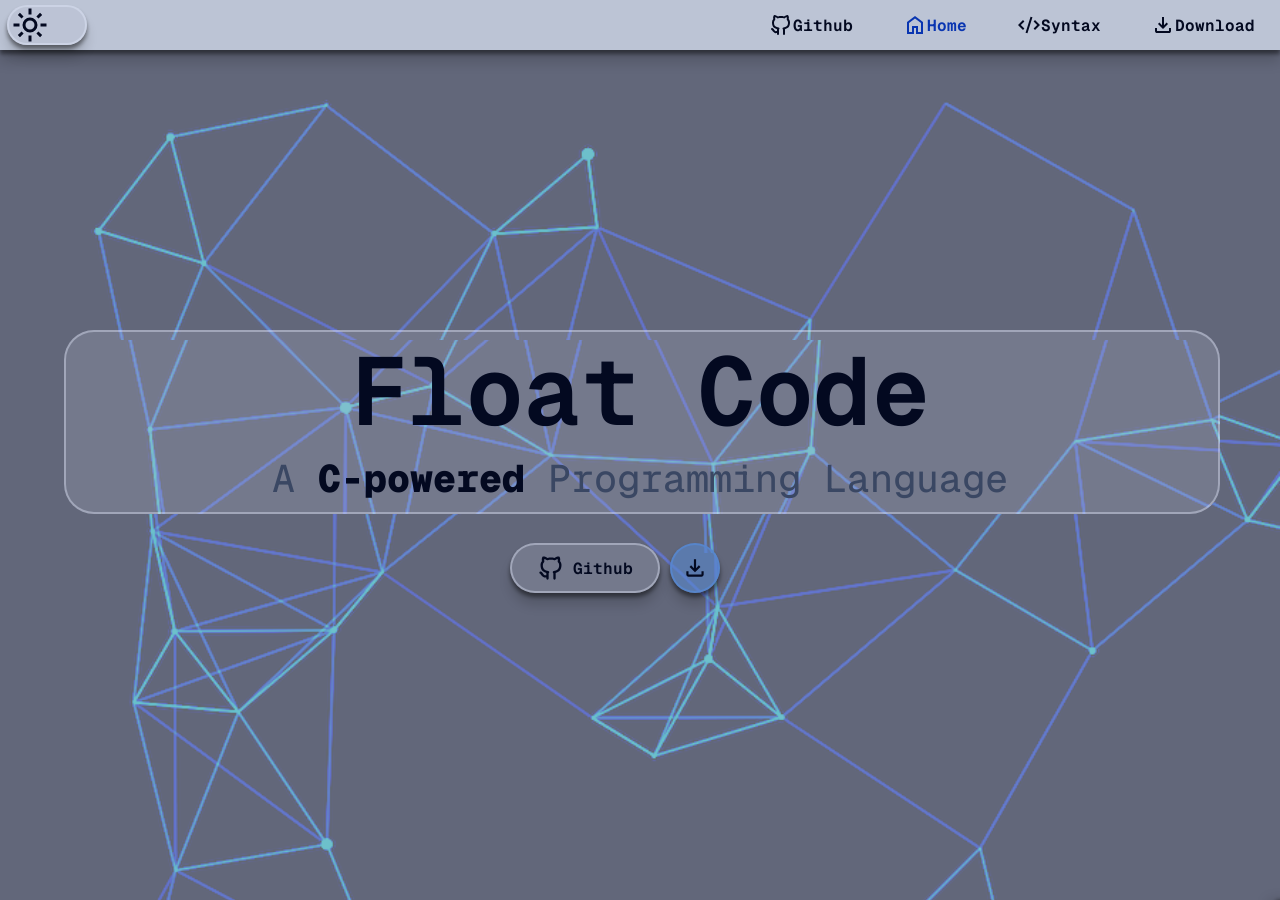
==== commit 466df41a: "syntax" ====
--- a/index.html
+++ b/index.html
@@ -25,29 +25,6 @@
 			</div>
 		</div>
 	</main>
-	
-	<aside>
-			<li onclick='toggleSidebar()'><a id="hide">
-				<svg xmlns="http://www.w3.org/2000/svg" height="24px" viewBox="0 -960 960 960" width="24px" fill="#4d4d4d"><path d="m256-200-56-56 224-224-224-224 56-56 224 224 224-224 56 56-224 224 224 224-56 56-224-224-224 224Z"/></svg>
-			</a></li>
-
-			<li><a onclick="openSite('https://github.com/texugo-lab/fcc---Float-Code-Compiler')">
-				<svg xmlns="http://www.w3.org/2000/svg" viewBox="0 0 24 24"><path d="M 5.5878906,2.078125 C 5.36568,2.083063 5.1367188,2.1347656 5.1367187,2.1347656 A 1.0001,1.0001 0 0 0 4.4882812,2.6894531 C 4.0058626,3.7631778 3.9839171,4.953445 4.2695312,6.0839844 3.497045,7.0652828 3.0012835,8.2382621 3,9.4980469 A 1.0001,1.0001 0 0 0 3,9.5 c 0,2.495652 0.7837101,4.277116 2.0449219,5.369141 0.8783697,0.760539 1.9199114,1.109545 2.9746094,1.34375 -0.0017,0.0083 -0.012072,0.01512 -0.013672,0.02344 -0.096983,0.504311 -0.051863,0.95814 0.00195,1.388672 L 8,17.5 v 0.613281 C 7.5423701,18.181326 7.0155796,18.300614 6.7578125,18.228516 6.3569672,18.116398 6.0775426,17.899623 5.7792969,17.556641 5.4810512,17.213658 5.2025465,16.753154 4.8535156,16.28125 4.5044847,15.809346 4.0438611,15.265313 3.28125,15.041016 A 1,1 0 0 0 2.0410156,15.71875 1,1 0 0 0 2.71875,16.958984 c 0.087389,0.0257 0.2638747,0.155498 0.5273438,0.511719 0.263469,0.356221 0.5716831,0.87892 1.0234374,1.398438 C 4.7212856,19.388658 5.3570953,19.91329 6.21875,20.154297 6.7151706,20.293147 7.3920133,20.10211 8,20.037109 V 21 a 1,1 0 0 0 1,1 1,1 0 0 0 1,-1 v -3.5 a 1.0001,1.0001 0 0 0 -0.00781,-0.125 C 9.946004,17.005532 9.9407328,16.758971 9.96875,16.613281 c 0.028017,-0.145689 0.056132,-0.224101 0.238281,-0.40625 A 1.0001,1.0001 0 0 0 9.6074219,14.505859 C 8.3022971,14.366025 7.144257,14.040397 6.3554687,13.357422 5.5666805,12.674447 5,11.604348 5,9.5 5.0014584,8.5651112 5.366231,7.6668127 6.0175781,6.9960937 a 1.0001,1.0001 0 0 0 0.21875,-1.0488281 C 6.0288464,5.3956874 6.1826724,4.8176875 6.2890625,4.2480469 6.7362359,4.368133 7.3504008,4.568887 8.3457031,5.2324219 a 1.0001,1.0001 0 0 0 0.8066407,0.1347656 c 1.8675402,-0.4863818 3.8277722,-0.4863818 5.6953122,0 a 1.0001,1.0001 0 0 0 0.806641,-0.1347656 c 0.995302,-0.6635349 1.609467,-0.8642889 2.05664,-0.984375 0.106391,0.5696406 0.260217,1.1476405 0.05273,1.6992187 a 1.0001,1.0001 0 0 0 0.21875,1.0488281 C 18.634223,7.6672799 18.999047,8.5663602 19,9.5019531 c -4.38e-4,2.1027299 -0.566986,3.1727579 -1.355469,3.8554689 -0.788788,0.682975 -1.946828,1.008603 -3.251953,1.148437 a 1.0001,1.0001 0 0 0 -0.599609,1.701172 c 0.20179,0.201791 0.174934,0.18437 0.195312,0.306641 C 14.00866,16.635943 14,16.966667 14,17.5 V 21 a 1,1 0 0 0 1,1 1,1 0 0 0 1,-1 v -3.5 c 0,-0.455582 0.03316,-0.821706 -0.03906,-1.283203 1.061423,-0.233445 2.11033,-0.582406 2.99414,-1.347656 C 20.21629,13.777116 21,11.995652 21,9.5 a 1.0001,1.0001 0 0 0 0,-0.00195 C 20.998717,8.2382621 20.502955,7.0652828 19.730469,6.0839844 20.016083,4.953445 19.994137,3.7631778 19.511719,2.6894531 A 1.0001,1.0001 0 0 0 18.863281,2.1347656 c 0,0 -0.228961,-0.051703 -0.451172,-0.056641 -0.22221,-0.00494 -0.514594,0.015401 -0.875,0.09375 -0.623914,0.1356335 -1.547587,0.5747827 -2.589843,1.2089844 -1.943884,-0.4426966 -3.950648,-0.4426966 -5.8945316,0 C 8.0104776,2.7466577 7.0868046,2.3075085 6.4628906,2.171875 6.1024846,2.0935259 5.8101013,2.073187 5.5878906,2.078125 Z"/></svg>
-				<p>Github</p>
-			</a></li>
-			<li><a class="active">
-				<svg xmlns="http://www.w3.org/2000/svg" viewBox="0 -960 960 960"><path d="M240-200h120v-240h240v240h120v-360L480-740 240-560v360Zm-80 80v-480l320-240 320 240v480H520v-240h-80v240H160Zm320-350Z"/></svg>
-				<p>Home</p>
-			</a></li>
-			<li><a onclick="openSite('syntax.html')">
-				<svg xmlns="http://www.w3.org/2000/svg" viewBox="0 -960 960 960"><path d="M240-280 40-480l200-200 56 56-143 144 143 144-56 56Zm178 132-76-24 200-640 76 24-200 640Zm302-132-56-56 143-144-143-144 56-56 200 200-200 200Z"/></svg>
-				<p>Syntax</p>
-			</a></li>
-			<li><a onclick="openSite('download.html')">
-				<svg xmlns="http://www.w3.org/2000/svg" viewBox="0 -960 960 960"><path d="M480-320 280-520l56-58 104 104v-326h80v326l104-104 56 58-200 200ZM240-160q-33 0-56.5-23.5T160-240v-120h80v120h480v-120h80v120q0 33-23.5 56.5T720-160H240Z"/></svg>
-				<p>Download</p>
-			</a></li>
-	</aside>
 
 	<nav>
 		<ul>
@@ -73,11 +50,30 @@
 				<p>Download</p>
 			</a></li>
 
-			<li id="sidebarButton" onclick='toggleSidebar()'><a id="show">
+			<li id="sidebarButton"><button id="show" popovertarget="aside">
 				<svg xmlns="http://www.w3.org/2000/svg" height="24px" viewBox="0 -960 960 960" width="24px" fill="#b3b3b3"><path d="M120-240v-80h720v80H120Zm0-200v-80h720v80H120Zm0-200v-80h720v80H120Z"/></svg>
-			</a></li>
+			</button></li>
 		</ul>
 	</nav>
+
+	<div id="aside" popover>
+		<li><a onclick="openSite('https://github.com/texugo-lab/fcc---Float-Code-Compiler')">
+			<svg xmlns="http://www.w3.org/2000/svg" viewBox="0 0 24 24"><path d="M 5.5878906,2.078125 C 5.36568,2.083063 5.1367188,2.1347656 5.1367187,2.1347656 A 1.0001,1.0001 0 0 0 4.4882812,2.6894531 C 4.0058626,3.7631778 3.9839171,4.953445 4.2695312,6.0839844 3.497045,7.0652828 3.0012835,8.2382621 3,9.4980469 A 1.0001,1.0001 0 0 0 3,9.5 c 0,2.495652 0.7837101,4.277116 2.0449219,5.369141 0.8783697,0.760539 1.9199114,1.109545 2.9746094,1.34375 -0.0017,0.0083 -0.012072,0.01512 -0.013672,0.02344 -0.096983,0.504311 -0.051863,0.95814 0.00195,1.388672 L 8,17.5 v 0.613281 C 7.5423701,18.181326 7.0155796,18.300614 6.7578125,18.228516 6.3569672,18.116398 6.0775426,17.899623 5.7792969,17.556641 5.4810512,17.213658 5.2025465,16.753154 4.8535156,16.28125 4.5044847,15.809346 4.0438611,15.265313 3.28125,15.041016 A 1,1 0 0 0 2.0410156,15.71875 1,1 0 0 0 2.71875,16.958984 c 0.087389,0.0257 0.2638747,0.155498 0.5273438,0.511719 0.263469,0.356221 0.5716831,0.87892 1.0234374,1.398438 C 4.7212856,19.388658 5.3570953,19.91329 6.21875,20.154297 6.7151706,20.293147 7.3920133,20.10211 8,20.037109 V 21 a 1,1 0 0 0 1,1 1,1 0 0 0 1,-1 v -3.5 a 1.0001,1.0001 0 0 0 -0.00781,-0.125 C 9.946004,17.005532 9.9407328,16.758971 9.96875,16.613281 c 0.028017,-0.145689 0.056132,-0.224101 0.238281,-0.40625 A 1.0001,1.0001 0 0 0 9.6074219,14.505859 C 8.3022971,14.366025 7.144257,14.040397 6.3554687,13.357422 5.5666805,12.674447 5,11.604348 5,9.5 5.0014584,8.5651112 5.366231,7.6668127 6.0175781,6.9960937 a 1.0001,1.0001 0 0 0 0.21875,-1.0488281 C 6.0288464,5.3956874 6.1826724,4.8176875 6.2890625,4.2480469 6.7362359,4.368133 7.3504008,4.568887 8.3457031,5.2324219 a 1.0001,1.0001 0 0 0 0.8066407,0.1347656 c 1.8675402,-0.4863818 3.8277722,-0.4863818 5.6953122,0 a 1.0001,1.0001 0 0 0 0.806641,-0.1347656 c 0.995302,-0.6635349 1.609467,-0.8642889 2.05664,-0.984375 0.106391,0.5696406 0.260217,1.1476405 0.05273,1.6992187 a 1.0001,1.0001 0 0 0 0.21875,1.0488281 C 18.634223,7.6672799 18.999047,8.5663602 19,9.5019531 c -4.38e-4,2.1027299 -0.566986,3.1727579 -1.355469,3.8554689 -0.788788,0.682975 -1.946828,1.008603 -3.251953,1.148437 a 1.0001,1.0001 0 0 0 -0.599609,1.701172 c 0.20179,0.201791 0.174934,0.18437 0.195312,0.306641 C 14.00866,16.635943 14,16.966667 14,17.5 V 21 a 1,1 0 0 0 1,1 1,1 0 0 0 1,-1 v -3.5 c 0,-0.455582 0.03316,-0.821706 -0.03906,-1.283203 1.061423,-0.233445 2.11033,-0.582406 2.99414,-1.347656 C 20.21629,13.777116 21,11.995652 21,9.5 a 1.0001,1.0001 0 0 0 0,-0.00195 C 20.998717,8.2382621 20.502955,7.0652828 19.730469,6.0839844 20.016083,4.953445 19.994137,3.7631778 19.511719,2.6894531 A 1.0001,1.0001 0 0 0 18.863281,2.1347656 c 0,0 -0.228961,-0.051703 -0.451172,-0.056641 -0.22221,-0.00494 -0.514594,0.015401 -0.875,0.09375 -0.623914,0.1356335 -1.547587,0.5747827 -2.589843,1.2089844 -1.943884,-0.4426966 -3.950648,-0.4426966 -5.8945316,0 C 8.0104776,2.7466577 7.0868046,2.3075085 6.4628906,2.171875 6.1024846,2.0935259 5.8101013,2.073187 5.5878906,2.078125 Z"/></svg>
+			<p>Github</p>
+		</a></li>
+		<li><a class="active">
+			<svg xmlns="http://www.w3.org/2000/svg" viewBox="0 -960 960 960"><path d="M240-200h120v-240h240v240h120v-360L480-740 240-560v360Zm-80 80v-480l320-240 320 240v480H520v-240h-80v240H160Zm320-350Z"/></svg>
+			<p>Home</p>
+		</a></li>
+		<li><a onclick="openSite('syntax.html')">
+			<svg xmlns="http://www.w3.org/2000/svg" viewBox="0 -960 960 960"><path d="M240-280 40-480l200-200 56 56-143 144 143 144-56 56Zm178 132-76-24 200-640 76 24-200 640Zm302-132-56-56 143-144-143-144 56-56 200 200-200 200Z"/></svg>
+			<p>Syntax</p>
+		</a></li>
+		<li><a onclick="openSite('download.html')">
+			<svg xmlns="http://www.w3.org/2000/svg" viewBox="0 -960 960 960"><path d="M480-320 280-520l56-58 104 104v-326h80v326l104-104 56 58-200 200ZM240-160q-33 0-56.5-23.5T160-240v-120h80v120h480v-120h80v120q0 33-23.5 56.5T720-160H240Z"/></svg>
+			<p>Download</p>
+		</a></li>
+	</div>
 
 	<svg style="display: none">
   		<filter id="liquid-glass" x="0%" y="0%" width="100%" height="100%">
--- a/style.css
+++ b/style.css
@@ -269,106 +269,6 @@
 	nav #show{
 		display: flex;
 	}
-	aside.open{
-		right: 0px;
-	}
-}
-
-/* SIDEBAR */
-
-aside{
-	position: fixed;
-	top: 0;
-	right: -45.1vw;
-	height: 100vh;
-	width: 45vw;
-	z-index: 1000;
-	background-color: var(--sidebar);
-	backdrop-filter: var(--liquid-glass);
-	box-shadow: var(--sidebar-shadow);
-
-	display: flex;
-	flex-direction: column;
-	align-items: flex-start;
-	justify-content: flex-start;
-
-	transition: var(--ease);
-}
-aside svg{
-	height: 1.5rem;
-}
-nav ul{
-	width: 100%;
-	display: flex;
-	justify-content: flex-end;
-	align-items: center;
-}
-aside li{
-	height: 50px;
-	display: flex;
-	justify-content: flex-end;
-	align-items: center;
-	
-	background-color: var(--bg-light);
-	position: relative;
-	top: -50px;
-	width: 100%;
-
-	background-color: transparent;
-}
-aside a:hover{
-	background-color: var(--sidebar-hover);
-	box-shadow: var(--shadow);
-}
-aside a:active{
-	background-color: var(--sidebar-active);
-	box-shadow: var(--shadow);
-}
-aside a{
-	font-weight: 650;
-	height: 100%;
-	padding: 0 25px;
-	font-size: 1rem;
-	text-decoration: none;
-	display: flex;
-	align-items: center;
-	color: var(--text);
-
-	cursor: default;
-	display: flex;
-	width: 100%;
-}
-aside li:nth-child(1){
-	top: 0px;
-	margin-left: calc(100% - 50px);
-	width: 50px;
-}
-aside li:nth-child(2){
-	width: calc(100% - 50px);
-}
-aside a.active{
-	color: var(--selected-text);
-}
-aside a.active svg{
-	fill: var(--selected-text);
-}
-
-#show{
-	display: none;
-	width: 50px;
-	padding: 0px;
-
-	align-items: center;
-	justify-content: center;
-}
-#hide{
-	width: 50px;
-	padding: 0px;
-	margin-left: auto;
-
-	display: flex;
-	align-items: center;
-	justify-content: center;
 }
 
 /* LINE BREAK */
@@ -517,6 +417,8 @@
 	left: 5%;
 
 	backdrop-filter: var(--liquid-glass);
+
+	transition: var(--ease);
 }
 .canvas *{
 	width: 100dvw;
@@ -707,20 +609,23 @@
 select:open::picker-icon{
 	rotate: 0deg;
 }
-select#bottom {
-	position: fixed;
-	bottom: 20px;
-
+select#top {
+	height: 38px;
+	position: absolute;
+	top: 140px;
 	background-color: oklch(from var(--bg-light) l c h / 0.2);
 	border: 2px solid oklch(from var(--bg-lighterer) l c h / 0.4);
 
 	backdrop-filter: var(--liquid-glass)blur(1.5px);
-}
-select#bottom::picker-icon {
-	rotate: 0deg;
-}
-select#bottom:open::picker-icon {
-	rotate: 180deg;
+	transition: var(--ease);
+	transition-property: background-color, border, color;
+}
+select#top.scroll {
+	position: fixed;
+	top: 60px;
+}
+#detection {
+	height: 38px;
 }
 
 option{
@@ -763,3 +668,93 @@
 	border: 2px solid var(--border);
 	border-top: 2px solid var(--highlight);
 }
+
+/* SIDEBAR */
+
+#aside{
+	height: 100vh;
+	width: 45vw;
+	z-index: 1000;
+	background-color: var(--sidebar);
+	backdrop-filter: var(--liquid-glass);
+	box-shadow: var(--sidebar-shadow);
+	position: fixed;
+	inset: unset;
+	margin: 0;
+	right: -45vw;
+	
+	display: flex;
+	flex-direction: column;
+	border: 0;
+
+	transition: var(--ease);
+}
+#aside:popover-open {
+	right: 0;
+	
+}
+#aside svg{
+	height: 1.5rem;
+}
+nav ul{
+	width: 100%;
+	display: flex;
+	justify-content: flex-end;
+	align-items: center;
+}
+#aside li{
+	height: 50px;
+	display: flex;
+	justify-content: flex-end;
+	align-items: center;
+	
+	background-color: var(--bg-light);
+	position: relative;
+	width: 100%;
+
+	background-color: transparent;
+}
+#aside a:hover{
+	background-color: var(--sidebar-hover);
+	box-shadow: var(--shadow);
+}
+#aside a:active{
+	background-color: var(--sidebar-active);
+	box-shadow: var(--shadow);
+}
+#aside a{
+	font-weight: 650;
+	height: 100%;
+	padding: 0 25px;
+	font-size: 1rem;
+	text-decoration: none;
+	display: flex;
+	align-items: center;
+	color: var(--text);
+
+	cursor: default;
+	display: flex;
+	width: 100%;
+}
+#aside a.active{
+	color: var(--selected-text);
+}
+#aside a.active svg{
+	fill: var(--selected-text);
+}
+
+#show{
+	cursor: default;
+	display: none;
+	width: 50px;
+	height: 50px;
+	border-radius: 0;
+	padding: 0px;
+	border: 0;
+	box-shadow: var(--no-shadow);
+
+	align-items: center;
+	justify-content: center;
+	
+	transition: all 0s linear;
+}
